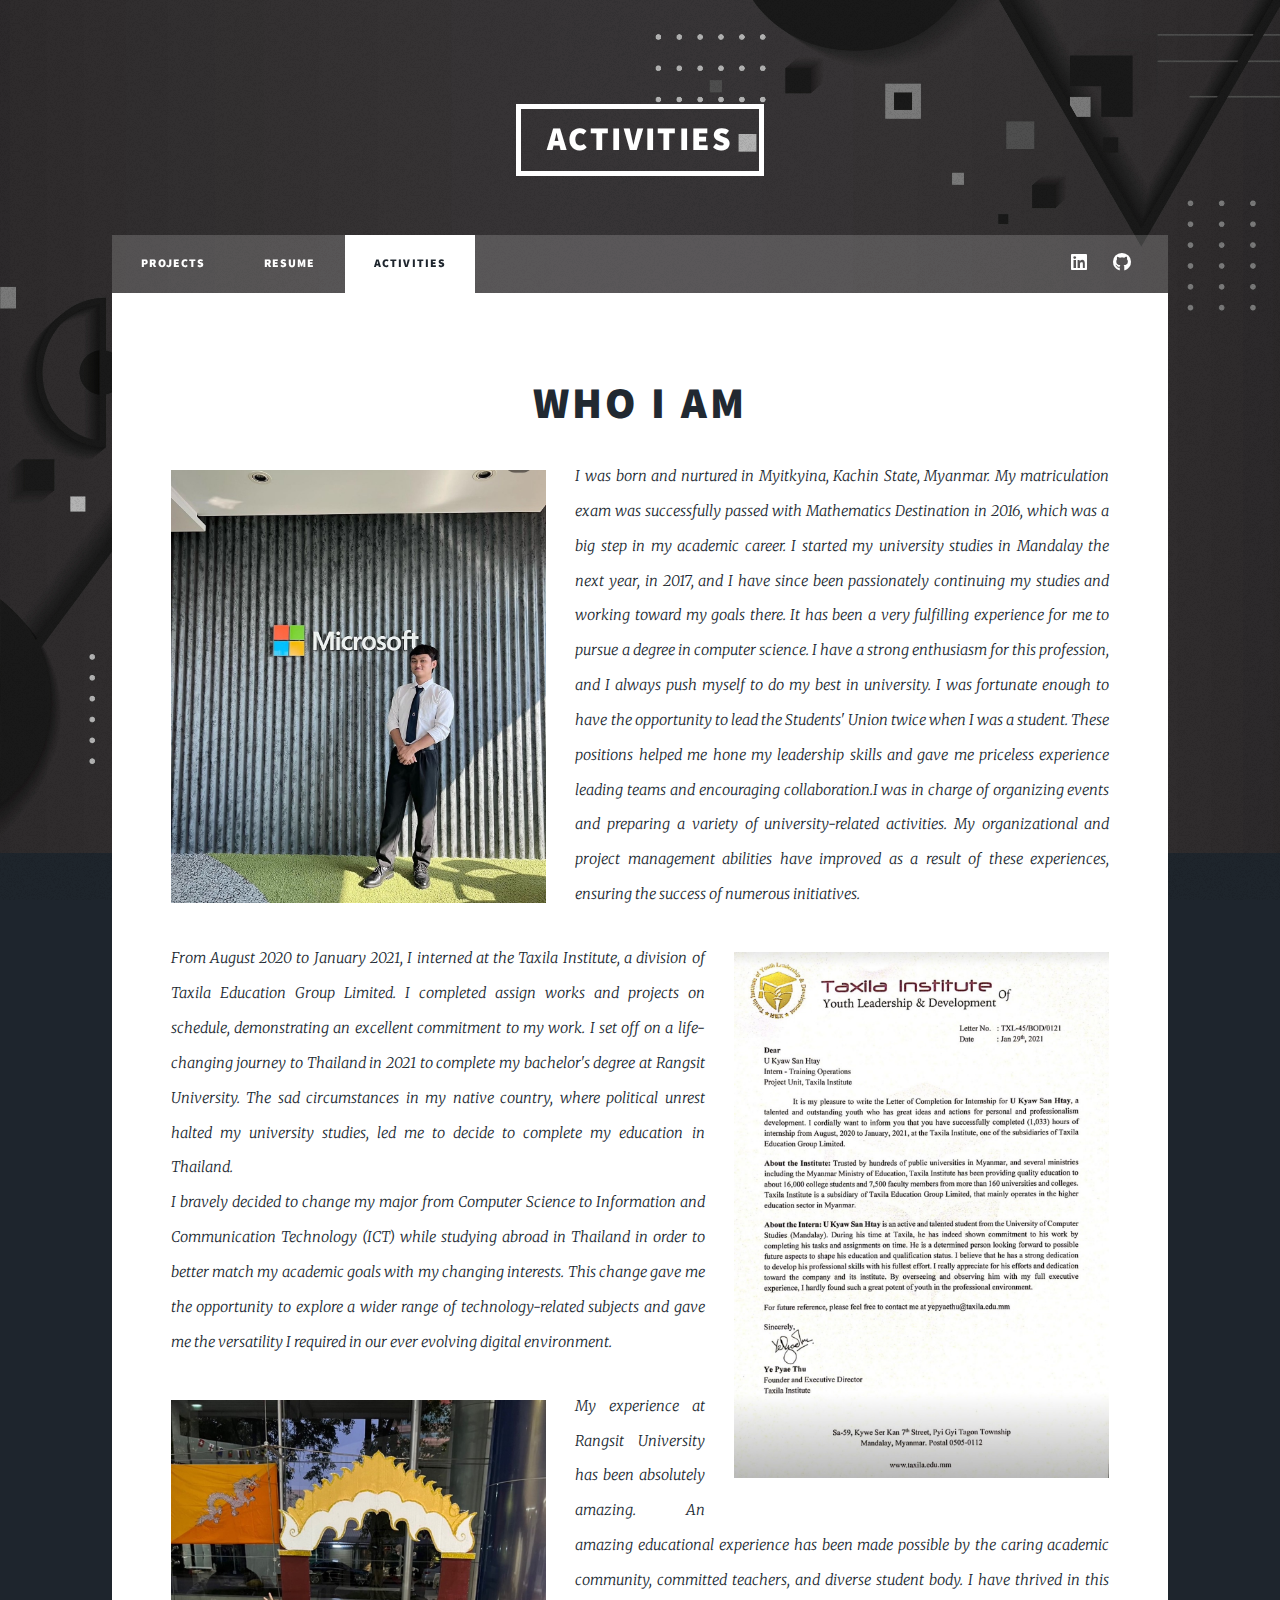
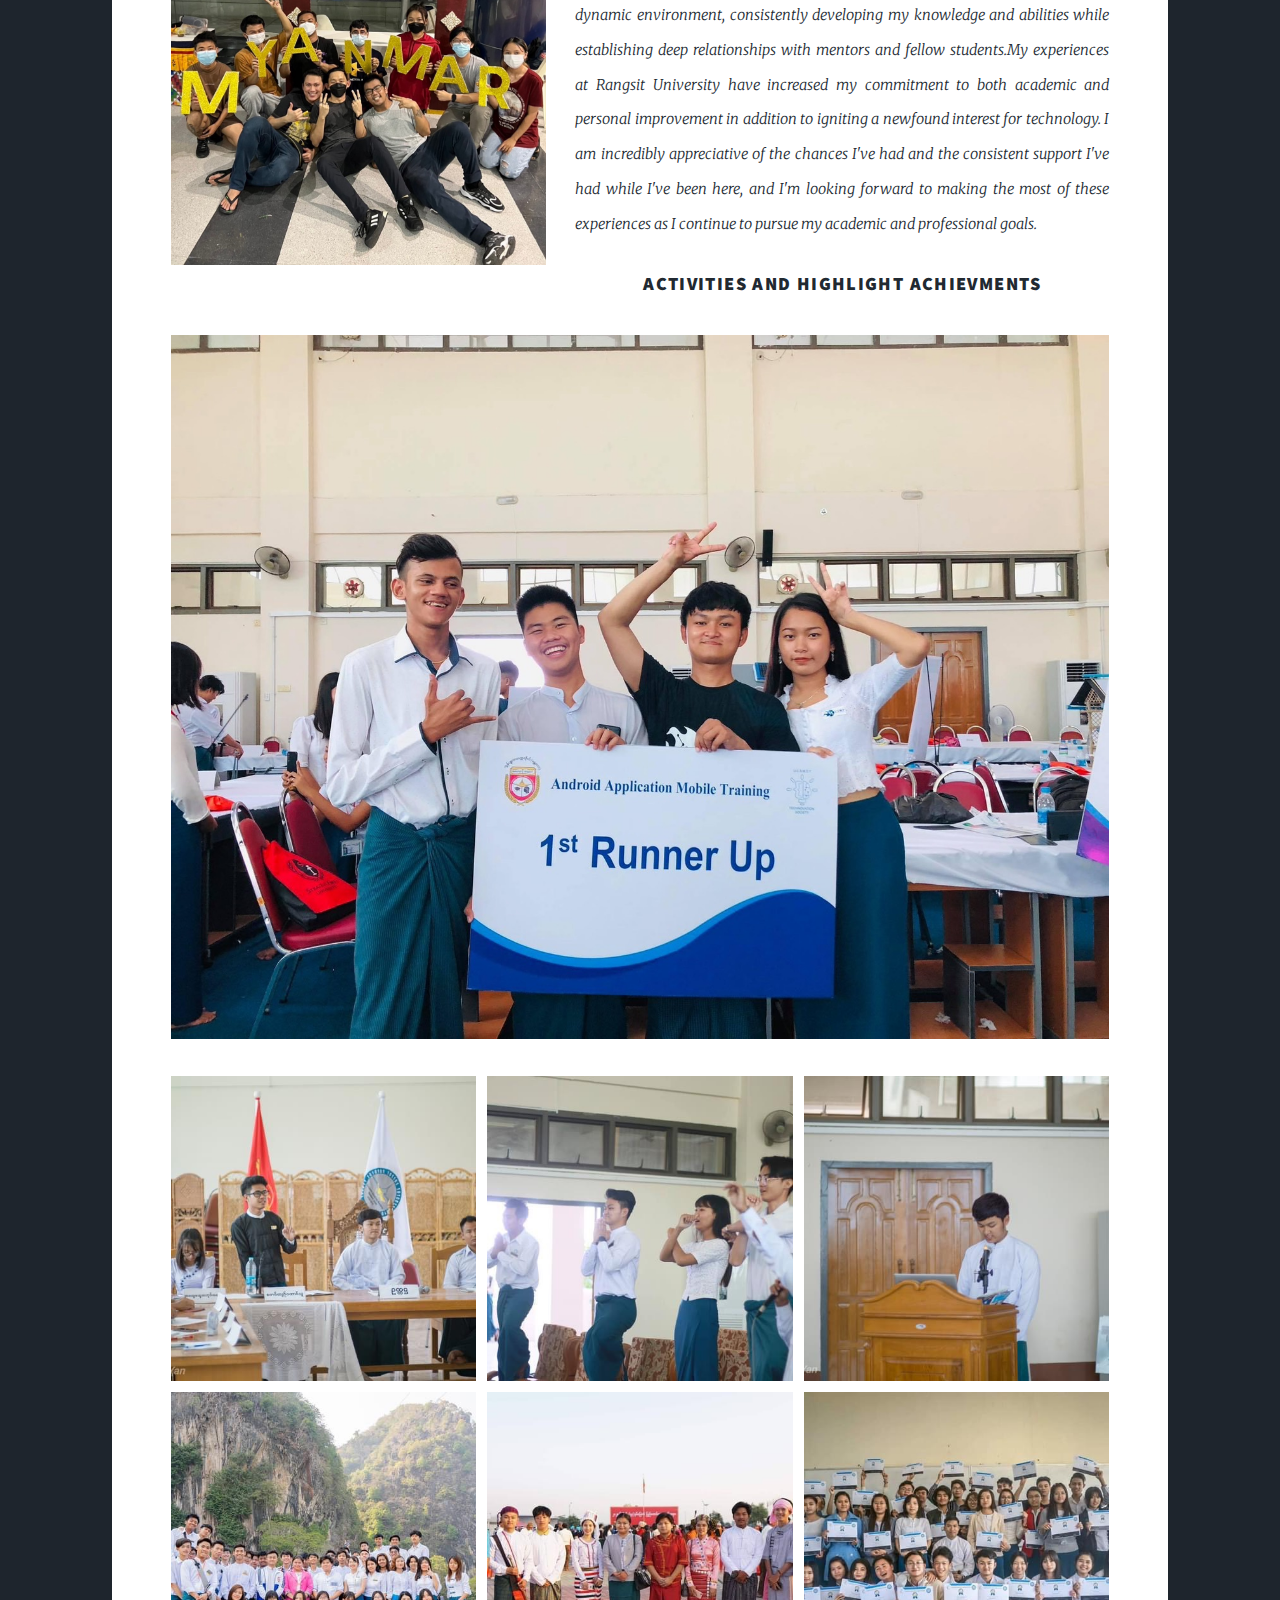
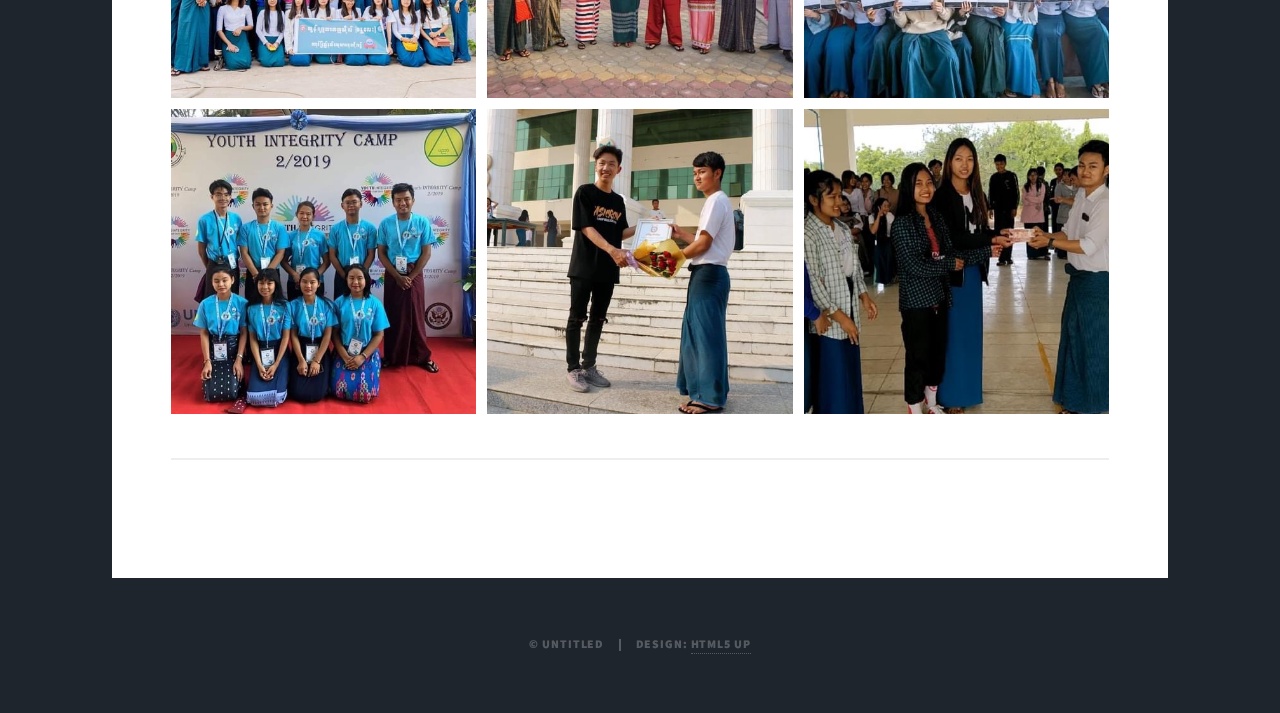
==== activities.html @ 1138b8eb "Initial commit" ====
<!DOCTYPE HTML>
<!--
	Massively by HTML5 UP
	html5up.net | @ajlkn
	Free for personal and commercial use under the CCA 3.0 license (html5up.net/license)
-->
<html>
	<head>
		<title>Elements Reference - Massively by HTML5 UP</title>
		<meta charset="utf-8" />
		<meta name="viewport" content="width=device-width, initial-scale=1, user-scalable=no" />
		<link rel="stylesheet" href="assets/css/main.css" />
		<noscript><link rel="stylesheet" href="assets/css/noscript.css" /></noscript>
	</head>
	<body class="is-preload">

		<!-- Wrapper -->
			<div id="wrapper">

				<!-- Header -->
					<header id="header">
						<a href="index.html" class="logo">Activities</a>
					</header>

				<!-- Nav -->
					<nav id="nav">
						<ul class="links">
							<li><a href="index.html">Projects</a></li>
							<li><a href="resume.html">Resume</a></li>
							<li class="active"><a href="activities.html">Activities</a></li>
						</ul>
						<ul class="icons">
							<li><a href="#" class="icon brands fa-linkedin"><span class="label">Twitter</span></a></li>
							<li><a href="#" class="icon brands fa-github"><span class="label">GitHub</span></a></li>
						</ul>
					</nav>

				<!-- Main -->
					<div id="main">

						<!-- Post -->
							<section class="post">
								<header class="major">

									<h2>Who I am</h2>
									<p><span class="image left"><img src="images/microsoft.jpg" alt="" /></span>I was born and nurtured in Myitkyina, Kachin State, Myanmar.  My matriculation exam was successfully passed with Mathematics Destination in 2016, which was a big step in my academic career. I started my university studies in Mandalay the next year, in 2017, and I have since been passionately continuing my studies and working toward my goals there. It has been a very fulfilling experience for me to pursue a degree in computer science. I have a strong enthusiasm for this profession, and I always push myself to do my best in university.  I was fortunate enough to have the opportunity to lead the Students' Union twice when I was a student. These positions helped me hone my leadership skills and gave me priceless experience leading teams and encouraging collaboration.I was in charge of organizing events and preparing a variety of university-related activities. My organizational and project management abilities have improved as a result of these experiences, ensuring the success of numerous initiatives.</p>
									<p><span class="image right"><img src="images/taxila.jpg" alt="" /></span>From August 2020 to January 2021, I interned at the Taxila Institute, a division of Taxila Education Group Limited. I completed assign works and projects on schedule, demonstrating an excellent commitment to my work. 
										I set off on a life-changing journey to Thailand in 2021 to complete my bachelor's degree at Rangsit University. The sad circumstances in my native country, where political unrest halted my university studies, led me to decide to complete my education in Thailand.
										<br>I bravely decided to change my major from Computer Science to Information and Communication Technology (ICT) while studying abroad in Thailand in order to better match my academic goals with my changing interests. This change gave me the opportunity to explore a wider range of technology-related subjects and gave me the versatility I required in our ever evolving digital environment.</p>
									<p><span class="image left"><img src="images/rangsit activities.jpg" alt="" /></span>My experience at Rangsit University has been absolutely amazing. An amazing educational experience has been made possible by the caring academic community, committed teachers, and diverse student body. I have thrived in this dynamic environment, consistently developing my knowledge and abilities while establishing deep relationships with mentors and fellow students.My experiences at Rangsit University have increased my commitment to both academic and personal improvement in addition to igniting a newfound interest for technology. I am incredibly appreciative of the chances I've had and the consistent support I've had while I've been here, and I'm looking forward to making the most of these experiences as I continue to pursue my academic and professional goals.
										</p>


									<h3>Activities and Highlight Achievments</h3>
									<span class="image fit"><img src="images/android_award.jpg" alt="" /></span>
									<div class="box alt">
										<div class="row gtr-50 gtr-uniform">
											<div class="col-4"><span class="image fit"><img src="images/president.jpg" alt="" /></span></div>
											<div class="col-4"><span class="image fit"><img src="images/movement.jpg" alt="" /></span></div>
											<div class="col-4"><span class="image fit"><img src="images/speech2.jpg" alt="" /></span></div>
											<!-- Break -->
											<div class="col-4"><span class="image fit"><img src="images/trip.jpg" alt="" /></span></div>
											<div class="col-4"><span class="image fit"><img src="images/tradition.jpg" alt="" /></span></div>
											<div class="col-4"><span class="image fit"><img src="images/outside_course.jpg" alt="" /></span></div>
											<!-- Break -->
											<div class="col-4"><span class="image fit"><img src="images/integrity.jpg" alt="" /></span></div>
											<div class="col-4"><span class="image fit"><img src="images/tingyan_activities.jpg" alt="" /></span></div>
											<div class="col-4"><span class="image fit"><img src="images/sport.jpg" alt="" /></span></div>
										</div>
									</div>

									
									<hr />
								</header>
							</section>
					</div>		
				<!-- Copyright -->
					<div id="copyright">
						<ul><li>&copy; Untitled</li><li>Design: <a href="https://html5up.net">HTML5 UP</a></li></ul>
					</div>

			</div>

		<!-- Scripts -->
			<script src="assets/js/jquery.min.js"></script>
			<script src="assets/js/jquery.scrollex.min.js"></script>
			<script src="assets/js/jquery.scrolly.min.js"></script>
			<script src="assets/js/browser.min.js"></script>
			<script src="assets/js/breakpoints.min.js"></script>
			<script src="assets/js/util.js"></script>
			<script src="assets/js/main.js"></script>

	</body>
</html>
---- assets/css/main.css ----
@import url(fontawesome-all.min.css);
@import url("https://fonts.googleapis.com/css?family=Merriweather:300,700,300italic,700italic|Source+Sans+Pro:900");

/*
	Massively by HTML5 UP
	html5up.net | @ajlkn
	Free for personal and commercial use under the CCA 3.0 license (html5up.net/license)
*/

html, body, div, span, applet, object,
iframe, h1, h2, h3, h4, h5, h6, p, blockquote,
pre, a, abbr, acronym, address, big, cite,
code, del, dfn, em, img, ins, kbd, q, s, samp,
small, strike, strong, sub, sup, tt, var, b,
u, i, center, dl, dt, dd, ol, ul, li, fieldset,
form, label, legend, table, caption, tbody,
tfoot, thead, tr, th, td, article, aside,
canvas, details, embed, figure, figcaption,
footer, header, hgroup, menu, nav, output, ruby,
section, summary, time, mark, audio, video {
	margin: 0;
	padding: 0;
	border: 0;
	font-size: 100%;
	font: inherit;
	vertical-align: baseline;}

article, aside, details, figcaption, figure,
footer, header, hgroup, menu, nav, section {
	display: block;}

body {
	line-height: 1;
}

ol, ul {
	list-style: none;
}

blockquote, q {
	quotes: none;
}

	blockquote:before, blockquote:after, q:before, q:after {
		content: '';
		content: none;
	}

table {
	border-collapse: collapse;
	border-spacing: 0;
}

body {
	-webkit-text-size-adjust: none;
}

mark {
	background-color: transparent;
	color: inherit;
}

input::-moz-focus-inner {
	border: 0;
	padding: 0;
}

input, select, textarea {
	-moz-appearance: none;
	-webkit-appearance: none;
	-ms-appearance: none;
	appearance: none;
}

/* Basic */

	@-ms-viewport {
		width: device-width;
	}

	body {
		-ms-overflow-style: scrollbar;
	}

	@media screen and (max-width: 480px) {

		html, body {
			min-width: 320px;
		}

	}

	html {
		box-sizing: border-box;
	}

	*, *:before, *:after {
		box-sizing: inherit;
	}

	body {
		background-color: #1e252d;
	}

		body.is-preload *, body.is-preload *:before, body.is-preload *:after {
			-moz-animation: none !important;
			-webkit-animation: none !important;
			-ms-animation: none !important;
			animation: none !important;
			-moz-transition: none !important;
			-webkit-transition: none !important;
			-ms-transition: none !important;
			transition: none !important;
		}

/* Type */

	html {
		font-size: 16pt;
	}

		@media screen and (max-width: 1680px) {

			html {
				font-size: 12pt;
			}

		}

		@media screen and (max-width: 1280px) {

			html {
				font-size: 11pt;
			}

		}

		@media screen and (max-width: 360px) {

			html {
				font-size: 10pt;
			}

		}

	body {
		color: #212931;
	}

	body, input, select, textarea {
		font-family: "Merriweather", Georgia, serif;
		font-weight: 300;
		font-size: 1rem;
		line-height: 2.375;
	}

	a {
		-moz-transition: color 0.2s ease-in-out, background-color 0.2s ease-in-out, border-color 0.2s ease-in-out, box-shadow 0.2s ease-in-out;
		-webkit-transition: color 0.2s ease-in-out, background-color 0.2s ease-in-out, border-color 0.2s ease-in-out, box-shadow 0.2s ease-in-out;
		-ms-transition: color 0.2s ease-in-out, background-color 0.2s ease-in-out, border-color 0.2s ease-in-out, box-shadow 0.2s ease-in-out;
		transition: color 0.2s ease-in-out, background-color 0.2s ease-in-out, border-color 0.2s ease-in-out, box-shadow 0.2s ease-in-out;
		border-bottom: dotted 1px;
		text-decoration: none;
	}

		a:hover {
			border-bottom-color: transparent;
		}

	strong, b {
		font-weight: 600;
	}

	em, i {
		font-style: italic;
	}

	p {
		text-align: justify;
		margin: 0 0 2rem 0;
	}

	h1, h2, h3, h4, h5, h6 {
		font-family: "Source Sans Pro", Helvetica, sans-serif;
		font-weight: 900;
		line-height: 1.5;
		letter-spacing: 0.075em;
		text-transform: uppercase;
		margin: 0 0 1rem 0;
	}

		h1 a, h2 a, h3 a, h4 a, h5 a, h6 a {
			border-bottom: 0;
			color: inherit;
			text-decoration: none;
		}

	h1 {
		font-size: 4rem;
		line-height: 1.1;
		margin: 0 0 2rem 0;
	}

	h2 {
		font-size: 1.75rem;
		line-height: 1.3;
		margin: 0 0 1.5rem 0;
	}

	h3 {
		font-size: 1.25rem;
		margin: 0 0 1.5rem 0;
	}

	h4 {
		font-size: 1rem;
	}

	h5 {
		font-size: 0.9rem;
	}

	h6 {
		font-size: 0.8rem;
	}

	sub {
		font-size: 0.8rem;
		position: relative;
		top: 0.5rem;
	}

	sup {
		font-size: 0.8rem;
		position: relative;
		top: -0.5rem;
	}

	blockquote {
		border-left: solid 4px;
		font-style: italic;
		margin: 0 0 2rem 0;
		padding: 0.5rem 0 0.5rem 2rem;
	}

	code {
		border: solid 2px;
		font-family: "Courier New", monospace;
		font-size: 0.9rem;
		margin: 0 0.25rem;
		padding: 0.25rem 0.65rem;
	}

	pre {
		-webkit-overflow-scrolling: touch;
		font-family: "Courier New", monospace;
		font-size: 0.9rem;
		margin: 0 0 2rem 0;
	}

		pre code {
			display: block;
			line-height: 1.75;
			padding: 1rem 1.5rem;
			overflow-x: auto;
		}

	hr {
		border: 0;
		border-bottom: solid 2px;
		margin: 3rem 0;
	}

		hr.major {
			margin: 5rem 0;
		}

	.align-left {
		text-align: left;
	}

	.align-center {
		text-align: center;
	}

	.align-right {
		text-align: right;
	}

	input, select, textarea {
		color: #212931;
	}

	a {
		color: #212931;
		border-bottom-color: rgba(33, 41, 49, 0.5);
	}

		a:hover {
			border-bottom-color: transparent;
			color: #18bfef !important;
		}

	strong, b {
		color: #212931;
	}

	h1, h2, h3, h4, h5, h6 {
		color: #212931;
	}

	blockquote {
		border-left-color: #eeeeee;
	}

	code {
		background: rgba(220, 220, 220, 0.25);
		border-color: #eeeeee;
	}

	hr {
		border-bottom-color: #eeeeee;
	}

/* Row */

	.row {
		display: flex;
		flex-wrap: wrap;
		box-sizing: border-box;
		align-items: stretch;
	}

		.row > * {
			box-sizing: border-box;
		}

		.row.gtr-uniform > * > :last-child {
			margin-bottom: 0;
		}

		.row.aln-left {
			justify-content: flex-start;
		}

		.row.aln-center {
			justify-content: center;
		}

		.row.aln-right {
			justify-content: flex-end;
		}

		.row.aln-top {
			align-items: flex-start;
		}

		.row.aln-middle {
			align-items: center;
		}

		.row.aln-bottom {
			align-items: flex-end;
		}

		.row > .imp {
			order: -1;
		}

		.row > .col-1 {
			width: 8.33333%;
		}

		.row > .off-1 {
			margin-left: 8.33333%;
		}

		.row > .col-2 {
			width: 16.66667%;
		}

		.row > .off-2 {
			margin-left: 16.66667%;
		}

		.row > .col-3 {
			width: 25%;
		}

		.row > .off-3 {
			margin-left: 25%;
		}

		.row > .col-4 {
			width: 33.33333%;
		}

		.row > .off-4 {
			margin-left: 33.33333%;
		}

		.row > .col-5 {
			width: 41.66667%;
		}

		.row > .off-5 {
			margin-left: 41.66667%;
		}

		.row > .col-6 {
			width: 50%;
		}

		.row > .off-6 {
			margin-left: 50%;
		}

		.row > .col-7 {
			width: 58.33333%;
		}

		.row > .off-7 {
			margin-left: 58.33333%;
		}

		.row > .col-8 {
			width: 66.66667%;
		}

		.row > .off-8 {
			margin-left: 66.66667%;
		}

		.row > .col-9 {
			width: 75%;
		}

		.row > .off-9 {
			margin-left: 75%;
		}

		.row > .col-10 {
			width: 83.33333%;
		}

		.row > .off-10 {
			margin-left: 83.33333%;
		}

		.row > .col-11 {
			width: 91.66667%;
		}

		.row > .off-11 {
			margin-left: 91.66667%;
		}

		.row > .col-12 {
			width: 100%;
		}

		.row > .off-12 {
			margin-left: 100%;
		}

		.row.gtr-0 {
			margin-top: 0;
			margin-left: 0rem;
		}

			.row.gtr-0 > * {
				padding: 0 0 0 0rem;
			}

			.row.gtr-0.gtr-uniform {
				margin-top: 0rem;
			}

				.row.gtr-0.gtr-uniform > * {
					padding-top: 0rem;
				}

		.row.gtr-25 {
			margin-top: 0;
			margin-left: -0.375rem;
		}

			.row.gtr-25 > * {
				padding: 0 0 0 0.375rem;
			}

			.row.gtr-25.gtr-uniform {
				margin-top: -0.375rem;
			}

				.row.gtr-25.gtr-uniform > * {
					padding-top: 0.375rem;
				}

		.row.gtr-50 {
			margin-top: 0;
			margin-left: -0.75rem;
		}

			.row.gtr-50 > * {
				padding: 0 0 0 0.75rem;
			}

			.row.gtr-50.gtr-uniform {
				margin-top: -0.75rem;
			}

				.row.gtr-50.gtr-uniform > * {
					padding-top: 0.75rem;
				}

		.row {
			margin-top: 0;
			margin-left: -1.5rem;
		}

			.row > * {
				padding: 0 0 0 1.5rem;
			}

			.row.gtr-uniform {
				margin-top: -1.5rem;
			}

				.row.gtr-uniform > * {
					padding-top: 1.5rem;
				}

		.row.gtr-150 {
			margin-top: 0;
			margin-left: -2.25rem;
		}

			.row.gtr-150 > * {
				padding: 0 0 0 2.25rem;
			}

			.row.gtr-150.gtr-uniform {
				margin-top: -2.25rem;
			}

				.row.gtr-150.gtr-uniform > * {
					padding-top: 2.25rem;
				}

		.row.gtr-200 {
			margin-top: 0;
			margin-left: -3rem;
		}

			.row.gtr-200 > * {
				padding: 0 0 0 3rem;
			}

			.row.gtr-200.gtr-uniform {
				margin-top: -3rem;
			}

				.row.gtr-200.gtr-uniform > * {
					padding-top: 3rem;
				}

		@media screen and (max-width: 1680px) {

			.row {
				display: flex;
				flex-wrap: wrap;
				box-sizing: border-box;
				align-items: stretch;
			}

				.row > * {
					box-sizing: border-box;
				}

				.row.gtr-uniform > * > :last-child {
					margin-bottom: 0;
				}

				.row.aln-left {
					justify-content: flex-start;
				}

				.row.aln-center {
					justify-content: center;
				}

				.row.aln-right {
					justify-content: flex-end;
				}

				.row.aln-top {
					align-items: flex-start;
				}

				.row.aln-middle {
					align-items: center;
				}

				.row.aln-bottom {
					align-items: flex-end;
				}

				.row > .imp-xlarge {
					order: -1;
				}

				.row > .col-1-xlarge {
					width: 8.33333%;
				}

				.row > .off-1-xlarge {
					margin-left: 8.33333%;
				}

				.row > .col-2-xlarge {
					width: 16.66667%;
				}

				.row > .off-2-xlarge {
					margin-left: 16.66667%;
				}

				.row > .col-3-xlarge {
					width: 25%;
				}

				.row > .off-3-xlarge {
					margin-left: 25%;
				}

				.row > .col-4-xlarge {
					width: 33.33333%;
				}

				.row > .off-4-xlarge {
					margin-left: 33.33333%;
				}

				.row > .col-5-xlarge {
					width: 41.66667%;
				}

				.row > .off-5-xlarge {
					margin-left: 41.66667%;
				}

				.row > .col-6-xlarge {
					width: 50%;
				}

				.row > .off-6-xlarge {
					margin-left: 50%;
				}

				.row > .col-7-xlarge {
					width: 58.33333%;
				}

				.row > .off-7-xlarge {
					margin-left: 58.33333%;
				}

				.row > .col-8-xlarge {
					width: 66.66667%;
				}

				.row > .off-8-xlarge {
					margin-left: 66.66667%;
				}

				.row > .col-9-xlarge {
					width: 75%;
				}

				.row > .off-9-xlarge {
					margin-left: 75%;
				}

				.row > .col-10-xlarge {
					width: 83.33333%;
				}

				.row > .off-10-xlarge {
					margin-left: 83.33333%;
				}

				.row > .col-11-xlarge {
					width: 91.66667%;
				}

				.row > .off-11-xlarge {
					margin-left: 91.66667%;
				}

				.row > .col-12-xlarge {
					width: 100%;
				}

				.row > .off-12-xlarge {
					margin-left: 100%;
				}

				.row.gtr-0 {
					margin-top: 0;
					margin-left: 0rem;
				}

					.row.gtr-0 > * {
						padding: 0 0 0 0rem;
					}

					.row.gtr-0.gtr-uniform {
						margin-top: 0rem;
					}

						.row.gtr-0.gtr-uniform > * {
							padding-top: 0rem;
						}

				.row.gtr-25 {
					margin-top: 0;
					margin-left: -0.375rem;
				}

					.row.gtr-25 > * {
						padding: 0 0 0 0.375rem;
					}

					.row.gtr-25.gtr-uniform {
						margin-top: -0.375rem;
					}

						.row.gtr-25.gtr-uniform > * {
							padding-top: 0.375rem;
						}

				.row.gtr-50 {
					margin-top: 0;
					margin-left: -0.75rem;
				}

					.row.gtr-50 > * {
						padding: 0 0 0 0.75rem;
					}

					.row.gtr-50.gtr-uniform {
						margin-top: -0.75rem;
					}

						.row.gtr-50.gtr-uniform > * {
							padding-top: 0.75rem;
						}

				.row {
					margin-top: 0;
					margin-left: -1.5rem;
				}

					.row > * {
						padding: 0 0 0 1.5rem;
					}

					.row.gtr-uniform {
						margin-top: -1.5rem;
					}

						.row.gtr-uniform > * {
							padding-top: 1.5rem;
						}

				.row.gtr-150 {
					margin-top: 0;
					margin-left: -2.25rem;
				}

					.row.gtr-150 > * {
						padding: 0 0 0 2.25rem;
					}

					.row.gtr-150.gtr-uniform {
						margin-top: -2.25rem;
					}

						.row.gtr-150.gtr-uniform > * {
							padding-top: 2.25rem;
						}

				.row.gtr-200 {
					margin-top: 0;
					margin-left: -3rem;
				}

					.row.gtr-200 > * {
						padding: 0 0 0 3rem;
					}

					.row.gtr-200.gtr-uniform {
						margin-top: -3rem;
					}

						.row.gtr-200.gtr-uniform > * {
							padding-top: 3rem;
						}

		}

		@media screen and (max-width: 1280px) {

			.row {
				display: flex;
				flex-wrap: wrap;
				box-sizing: border-box;
				align-items: stretch;
			}

				.row > * {
					box-sizing: border-box;
				}

				.row.gtr-uniform > * > :last-child {
					margin-bottom: 0;
				}

				.row.aln-left {
					justify-content: flex-start;
				}

				.row.aln-center {
					justify-content: center;
				}

				.row.aln-right {
					justify-content: flex-end;
				}

				.row.aln-top {
					align-items: flex-start;
				}

				.row.aln-middle {
					align-items: center;
				}

				.row.aln-bottom {
					align-items: flex-end;
				}

				.row > .imp-large {
					order: -1;
				}

				.row > .col-1-large {
					width: 8.33333%;
				}

				.row > .off-1-large {
					margin-left: 8.33333%;
				}

				.row > .col-2-large {
					width: 16.66667%;
				}

				.row > .off-2-large {
					margin-left: 16.66667%;
				}

				.row > .col-3-large {
					width: 25%;
				}

				.row > .off-3-large {
					margin-left: 25%;
				}

				.row > .col-4-large {
					width: 33.33333%;
				}

				.row > .off-4-large {
					margin-left: 33.33333%;
				}

				.row > .col-5-large {
					width: 41.66667%;
				}

				.row > .off-5-large {
					margin-left: 41.66667%;
				}

				.row > .col-6-large {
					width: 50%;
				}

				.row > .off-6-large {
					margin-left: 50%;
				}

				.row > .col-7-large {
					width: 58.33333%;
				}

				.row > .off-7-large {
					margin-left: 58.33333%;
				}

				.row > .col-8-large {
					width: 66.66667%;
				}

				.row > .off-8-large {
					margin-left: 66.66667%;
				}

				.row > .col-9-large {
					width: 75%;
				}

				.row > .off-9-large {
					margin-left: 75%;
				}

				.row > .col-10-large {
					width: 83.33333%;
				}

				.row > .off-10-large {
					margin-left: 83.33333%;
				}

				.row > .col-11-large {
					width: 91.66667%;
				}

				.row > .off-11-large {
					margin-left: 91.66667%;
				}

				.row > .col-12-large {
					width: 100%;
				}

				.row > .off-12-large {
					margin-left: 100%;
				}

				.row.gtr-0 {
					margin-top: 0;
					margin-left: 0rem;
				}

					.row.gtr-0 > * {
						padding: 0 0 0 0rem;
					}

					.row.gtr-0.gtr-uniform {
						margin-top: 0rem;
					}

						.row.gtr-0.gtr-uniform > * {
							padding-top: 0rem;
						}

				.row.gtr-25 {
					margin-top: 0;
					margin-left: -0.375rem;
				}

					.row.gtr-25 > * {
						padding: 0 0 0 0.375rem;
					}

					.row.gtr-25.gtr-uniform {
						margin-top: -0.375rem;
					}

						.row.gtr-25.gtr-uniform > * {
							padding-top: 0.375rem;
						}

				.row.gtr-50 {
					margin-top: 0;
					margin-left: -0.75rem;
				}

					.row.gtr-50 > * {
						padding: 0 0 0 0.75rem;
					}

					.row.gtr-50.gtr-uniform {
						margin-top: -0.75rem;
					}

						.row.gtr-50.gtr-uniform > * {
							padding-top: 0.75rem;
						}

				.row {
					margin-top: 0;
					margin-left: -1.5rem;
				}

					.row > * {
						padding: 0 0 0 1.5rem;
					}

					.row.gtr-uniform {
						margin-top: -1.5rem;
					}

						.row.gtr-uniform > * {
							padding-top: 1.5rem;
						}

				.row.gtr-150 {
					margin-top: 0;
					margin-left: -2.25rem;
				}

					.row.gtr-150 > * {
						padding: 0 0 0 2.25rem;
					}

					.row.gtr-150.gtr-uniform {
						margin-top: -2.25rem;
					}

						.row.gtr-150.gtr-uniform > * {
							padding-top: 2.25rem;
						}

				.row.gtr-200 {
					margin-top: 0;
					margin-left: -3rem;
				}

					.row.gtr-200 > * {
						padding: 0 0 0 3rem;
					}

					.row.gtr-200.gtr-uniform {
						margin-top: -3rem;
					}

						.row.gtr-200.gtr-uniform > * {
							padding-top: 3rem;
						}

		}

		@media screen and (max-width: 980px) {

			.row {
				display: flex;
				flex-wrap: wrap;
				box-sizing: border-box;
				align-items: stretch;
			}

				.row > * {
					box-sizing: border-box;
				}

				.row.gtr-uniform > * > :last-child {
					margin-bottom: 0;
				}

				.row.aln-left {
					justify-content: flex-start;
				}

				.row.aln-center {
					justify-content: center;
				}

				.row.aln-right {
					justify-content: flex-end;
				}

				.row.aln-top {
					align-items: flex-start;
				}

				.row.aln-middle {
					align-items: center;
				}

				.row.aln-bottom {
					align-items: flex-end;
				}

				.row > .imp-medium {
					order: -1;
				}

				.row > .col-1-medium {
					width: 8.33333%;
				}

				.row > .off-1-medium {
					margin-left: 8.33333%;
				}

				.row > .col-2-medium {
					width: 16.66667%;
				}

				.row > .off-2-medium {
					margin-left: 16.66667%;
				}

				.row > .col-3-medium {
					width: 25%;
				}

				.row > .off-3-medium {
					margin-left: 25%;
				}

				.row > .col-4-medium {
					width: 33.33333%;
				}

				.row > .off-4-medium {
					margin-left: 33.33333%;
				}

				.row > .col-5-medium {
					width: 41.66667%;
				}

				.row > .off-5-medium {
					margin-left: 41.66667%;
				}

				.row > .col-6-medium {
					width: 50%;
				}

				.row > .off-6-medium {
					margin-left: 50%;
				}

				.row > .col-7-medium {
					width: 58.33333%;
				}

				.row > .off-7-medium {
					margin-left: 58.33333%;
				}

				.row > .col-8-medium {
					width: 66.66667%;
				}

				.row > .off-8-medium {
					margin-left: 66.66667%;
				}

				.row > .col-9-medium {
					width: 75%;
				}

				.row > .off-9-medium {
					margin-left: 75%;
				}

				.row > .col-10-medium {
					width: 83.33333%;
				}

				.row > .off-10-medium {
					margin-left: 83.33333%;
				}

				.row > .col-11-medium {
					width: 91.66667%;
				}

				.row > .off-11-medium {
					margin-left: 91.66667%;
				}

				.row > .col-12-medium {
					width: 100%;
				}

				.row > .off-12-medium {
					margin-left: 100%;
				}

				.row.gtr-0 {
					margin-top: 0;
					margin-left: 0rem;
				}

					.row.gtr-0 > * {
						padding: 0 0 0 0rem;
					}

					.row.gtr-0.gtr-uniform {
						margin-top: 0rem;
					}

						.row.gtr-0.gtr-uniform > * {
							padding-top: 0rem;
						}

				.row.gtr-25 {
					margin-top: 0;
					margin-left: -0.375rem;
				}

					.row.gtr-25 > * {
						padding: 0 0 0 0.375rem;
					}

					.row.gtr-25.gtr-uniform {
						margin-top: -0.375rem;
					}

						.row.gtr-25.gtr-uniform > * {
							padding-top: 0.375rem;
						}

				.row.gtr-50 {
					margin-top: 0;
					margin-left: -0.75rem;
				}

					.row.gtr-50 > * {
						padding: 0 0 0 0.75rem;
					}

					.row.gtr-50.gtr-uniform {
						margin-top: -0.75rem;
					}

						.row.gtr-50.gtr-uniform > * {
							padding-top: 0.75rem;
						}

				.row {
					margin-top: 0;
					margin-left: -1.5rem;
				}

					.row > * {
						padding: 0 0 0 1.5rem;
					}

					.row.gtr-uniform {
						margin-top: -1.5rem;
					}

						.row.gtr-uniform > * {
							padding-top: 1.5rem;
						}

				.row.gtr-150 {
					margin-top: 0;
					margin-left: -2.25rem;
				}

					.row.gtr-150 > * {
						padding: 0 0 0 2.25rem;
					}

					.row.gtr-150.gtr-uniform {
						margin-top: -2.25rem;
					}

						.row.gtr-150.gtr-uniform > * {
							padding-top: 2.25rem;
						}

				.row.gtr-200 {
					margin-top: 0;
					margin-left: -3rem;
				}

					.row.gtr-200 > * {
						padding: 0 0 0 3rem;
					}

					.row.gtr-200.gtr-uniform {
						margin-top: -3rem;
					}

						.row.gtr-200.gtr-uniform > * {
							padding-top: 3rem;
						}

		}

		@media screen and (max-width: 736px) {

			.row {
				display: flex;
				flex-wrap: wrap;
				box-sizing: border-box;
				align-items: stretch;
			}

				.row > * {
					box-sizing: border-box;
				}

				.row.gtr-uniform > * > :last-child {
					margin-bottom: 0;
				}

				.row.aln-left {
					justify-content: flex-start;
				}

				.row.aln-center {
					justify-content: center;
				}

				.row.aln-right {
					justify-content: flex-end;
				}

				.row.aln-top {
					align-items: flex-start;
				}

				.row.aln-middle {
					align-items: center;
				}

				.row.aln-bottom {
					align-items: flex-end;
				}

				.row > .imp-small {
					order: -1;
				}

				.row > .col-1-small {
					width: 8.33333%;
				}

				.row > .off-1-small {
					margin-left: 8.33333%;
				}

				.row > .col-2-small {
					width: 16.66667%;
				}

				.row > .off-2-small {
					margin-left: 16.66667%;
				}

				.row > .col-3-small {
					width: 25%;
				}

				.row > .off-3-small {
					margin-left: 25%;
				}

				.row > .col-4-small {
					width: 33.33333%;
				}

				.row > .off-4-small {
					margin-left: 33.33333%;
				}

				.row > .col-5-small {
					width: 41.66667%;
				}

				.row > .off-5-small {
					margin-left: 41.66667%;
				}

				.row > .col-6-small {
					width: 50%;
				}

				.row > .off-6-small {
					margin-left: 50%;
				}

				.row > .col-7-small {
					width: 58.33333%;
				}

				.row > .off-7-small {
					margin-left: 58.33333%;
				}

				.row > .col-8-small {
					width: 66.66667%;
				}

				.row > .off-8-small {
					margin-left: 66.66667%;
				}

				.row > .col-9-small {
					width: 75%;
				}

				.row > .off-9-small {
					margin-left: 75%;
				}

				.row > .col-10-small {
					width: 83.33333%;
				}

				.row > .off-10-small {
					margin-left: 83.33333%;
				}

				.row > .col-11-small {
					width: 91.66667%;
				}

				.row > .off-11-small {
					margin-left: 91.66667%;
				}

				.row > .col-12-small {
					width: 100%;
				}

				.row > .off-12-small {
					margin-left: 100%;
				}

				.row.gtr-0 {
					margin-top: 0;
					margin-left: 0rem;
				}

					.row.gtr-0 > * {
						padding: 0 0 0 0rem;
					}

					.row.gtr-0.gtr-uniform {
						margin-top: 0rem;
					}

						.row.gtr-0.gtr-uniform > * {
							padding-top: 0rem;
						}

				.row.gtr-25 {
					margin-top: 0;
					margin-left: -0.375rem;
				}

					.row.gtr-25 > * {
						padding: 0 0 0 0.375rem;
					}

					.row.gtr-25.gtr-uniform {
						margin-top: -0.375rem;
					}

						.row.gtr-25.gtr-uniform > * {
							padding-top: 0.375rem;
						}

				.row.gtr-50 {
					margin-top: 0;
					margin-left: -0.75rem;
				}

					.row.gtr-50 > * {
						padding: 0 0 0 0.75rem;
					}

					.row.gtr-50.gtr-uniform {
						margin-top: -0.75rem;
					}

						.row.gtr-50.gtr-uniform > * {
							padding-top: 0.75rem;
						}

				.row {
					margin-top: 0;
					margin-left: -1.5rem;
				}

					.row > * {
						padding: 0 0 0 1.5rem;
					}

					.row.gtr-uniform {
						margin-top: -1.5rem;
					}

						.row.gtr-uniform > * {
							padding-top: 1.5rem;
						}

				.row.gtr-150 {
					margin-top: 0;
					margin-left: -2.25rem;
				}

					.row.gtr-150 > * {
						padding: 0 0 0 2.25rem;
					}

					.row.gtr-150.gtr-uniform {
						margin-top: -2.25rem;
					}

						.row.gtr-150.gtr-uniform > * {
							padding-top: 2.25rem;
						}

				.row.gtr-200 {
					margin-top: 0;
					margin-left: -3rem;
				}

					.row.gtr-200 > * {
						padding: 0 0 0 3rem;
					}

					.row.gtr-200.gtr-uniform {
						margin-top: -3rem;
					}

						.row.gtr-200.gtr-uniform > * {
							padding-top: 3rem;
						}

		}

		@media screen and (max-width: 480px) {

			.row {
				display: flex;
				flex-wrap: wrap;
				box-sizing: border-box;
				align-items: stretch;
			}

				.row > * {
					box-sizing: border-box;
				}

				.row.gtr-uniform > * > :last-child {
					margin-bottom: 0;
				}

				.row.aln-left {
					justify-content: flex-start;
				}

				.row.aln-center {
					justify-content: center;
				}

				.row.aln-right {
					justify-content: flex-end;
				}

				.row.aln-top {
					align-items: flex-start;
				}

				.row.aln-middle {
					align-items: center;
				}

				.row.aln-bottom {
					align-items: flex-end;
				}

				.row > .imp-xsmall {
					order: -1;
				}

				.row > .col-1-xsmall {
					width: 8.33333%;
				}

				.row > .off-1-xsmall {
					margin-left: 8.33333%;
				}

				.row > .col-2-xsmall {
					width: 16.66667%;
				}

				.row > .off-2-xsmall {
					margin-left: 16.66667%;
				}

				.row > .col-3-xsmall {
					width: 25%;
				}

				.row > .off-3-xsmall {
					margin-left: 25%;
				}

				.row > .col-4-xsmall {
					width: 33.33333%;
				}

				.row > .off-4-xsmall {
					margin-left: 33.33333%;
				}

				.row > .col-5-xsmall {
					width: 41.66667%;
				}

				.row > .off-5-xsmall {
					margin-left: 41.66667%;
				}

				.row > .col-6-xsmall {
					width: 50%;
				}

				.row > .off-6-xsmall {
					margin-left: 50%;
				}

				.row > .col-7-xsmall {
					width: 58.33333%;
				}

				.row > .off-7-xsmall {
					margin-left: 58.33333%;
				}

				.row > .col-8-xsmall {
					width: 66.66667%;
				}

				.row > .off-8-xsmall {
					margin-left: 66.66667%;
				}

				.row > .col-9-xsmall {
					width: 75%;
				}

				.row > .off-9-xsmall {
					margin-left: 75%;
				}

				.row > .col-10-xsmall {
					width: 83.33333%;
				}

				.row > .off-10-xsmall {
					margin-left: 83.33333%;
				}

				.row > .col-11-xsmall {
					width: 91.66667%;
				}

				.row > .off-11-xsmall {
					margin-left: 91.66667%;
				}

				.row > .col-12-xsmall {
					width: 100%;
				}

				.row > .off-12-xsmall {
					margin-left: 100%;
				}

				.row.gtr-0 {
					margin-top: 0;
					margin-left: 0rem;
				}

					.row.gtr-0 > * {
						padding: 0 0 0 0rem;
					}

					.row.gtr-0.gtr-uniform {
						margin-top: 0rem;
					}

						.row.gtr-0.gtr-uniform > * {
							padding-top: 0rem;
						}

				.row.gtr-25 {
					margin-top: 0;
					margin-left: -0.375rem;
				}

					.row.gtr-25 > * {
						padding: 0 0 0 0.375rem;
					}

					.row.gtr-25.gtr-uniform {
						margin-top: -0.375rem;
					}

						.row.gtr-25.gtr-uniform > * {
							padding-top: 0.375rem;
						}

				.row.gtr-50 {
					margin-top: 0;
					margin-left: -0.75rem;
				}

					.row.gtr-50 > * {
						padding: 0 0 0 0.75rem;
					}

					.row.gtr-50.gtr-uniform {
						margin-top: -0.75rem;
					}

						.row.gtr-50.gtr-uniform > * {
							padding-top: 0.75rem;
						}

				.row {
					margin-top: 0;
					margin-left: -1.5rem;
				}

					.row > * {
						padding: 0 0 0 1.5rem;
					}

					.row.gtr-uniform {
						margin-top: -1.5rem;
					}

						.row.gtr-uniform > * {
							padding-top: 1.5rem;
						}

				.row.gtr-150 {
					margin-top: 0;
					margin-left: -2.25rem;
				}

					.row.gtr-150 > * {
						padding: 0 0 0 2.25rem;
					}

					.row.gtr-150.gtr-uniform {
						margin-top: -2.25rem;
					}

						.row.gtr-150.gtr-uniform > * {
							padding-top: 2.25rem;
						}

				.row.gtr-200 {
					margin-top: 0;
					margin-left: -3rem;
				}

					.row.gtr-200 > * {
						padding: 0 0 0 3rem;
					}

					.row.gtr-200.gtr-uniform {
						margin-top: -3rem;
					}

						.row.gtr-200.gtr-uniform > * {
							padding-top: 3rem;
						}

		}

		@media screen and (max-width: 360px) {

			.row {
				display: flex;
				flex-wrap: wrap;
				box-sizing: border-box;
				align-items: stretch;
			}

				.row > * {
					box-sizing: border-box;
				}

				.row.gtr-uniform > * > :last-child {
					margin-bottom: 0;
				}

				.row.aln-left {
					justify-content: flex-start;
				}

				.row.aln-center {
					justify-content: center;
				}

				.row.aln-right {
					justify-content: flex-end;
				}

				.row.aln-top {
					align-items: flex-start;
				}

				.row.aln-middle {
					align-items: center;
				}

				.row.aln-bottom {
					align-items: flex-end;
				}

				.row > .imp-xxsmall {
					order: -1;
				}

				.row > .col-1-xxsmall {
					width: 8.33333%;
				}

				.row > .off-1-xxsmall {
					margin-left: 8.33333%;
				}

				.row > .col-2-xxsmall {
					width: 16.66667%;
				}

				.row > .off-2-xxsmall {
					margin-left: 16.66667%;
				}

				.row > .col-3-xxsmall {
					width: 25%;
				}

				.row > .off-3-xxsmall {
					margin-left: 25%;
				}

				.row > .col-4-xxsmall {
					width: 33.33333%;
				}

				.row > .off-4-xxsmall {
					margin-left: 33.33333%;
				}

				.row > .col-5-xxsmall {
					width: 41.66667%;
				}

				.row > .off-5-xxsmall {
					margin-left: 41.66667%;
				}

				.row > .col-6-xxsmall {
					width: 50%;
				}

				.row > .off-6-xxsmall {
					margin-left: 50%;
				}

				.row > .col-7-xxsmall {
					width: 58.33333%;
				}

				.row > .off-7-xxsmall {
					margin-left: 58.33333%;
				}

				.row > .col-8-xxsmall {
					width: 66.66667%;
				}

				.row > .off-8-xxsmall {
					margin-left: 66.66667%;
				}

				.row > .col-9-xxsmall {
					width: 75%;
				}

				.row > .off-9-xxsmall {
					margin-left: 75%;
				}

				.row > .col-10-xxsmall {
					width: 83.33333%;
				}

				.row > .off-10-xxsmall {
					margin-left: 83.33333%;
				}

				.row > .col-11-xxsmall {
					width: 91.66667%;
				}

				.row > .off-11-xxsmall {
					margin-left: 91.66667%;
				}

				.row > .col-12-xxsmall {
					width: 100%;
				}

				.row > .off-12-xxsmall {
					margin-left: 100%;
				}

				.row.gtr-0 {
					margin-top: 0;
					margin-left: 0rem;
				}

					.row.gtr-0 > * {
						padding: 0 0 0 0rem;
					}

					.row.gtr-0.gtr-uniform {
						margin-top: 0rem;
					}

						.row.gtr-0.gtr-uniform > * {
							padding-top: 0rem;
						}

				.row.gtr-25 {
					margin-top: 0;
					margin-left: -0.375rem;
				}

					.row.gtr-25 > * {
						padding: 0 0 0 0.375rem;
					}

					.row.gtr-25.gtr-uniform {
						margin-top: -0.375rem;
					}

						.row.gtr-25.gtr-uniform > * {
							padding-top: 0.375rem;
						}

				.row.gtr-50 {
					margin-top: 0;
					margin-left: -0.75rem;
				}

					.row.gtr-50 > * {
						padding: 0 0 0 0.75rem;
					}

					.row.gtr-50.gtr-uniform {
						margin-top: -0.75rem;
					}

						.row.gtr-50.gtr-uniform > * {
							padding-top: 0.75rem;
						}

				.row {
					margin-top: 0;
					margin-left: -1.5rem;
				}

					.row > * {
						padding: 0 0 0 1.5rem;
					}

					.row.gtr-uniform {
						margin-top: -1.5rem;
					}

						.row.gtr-uniform > * {
							padding-top: 1.5rem;
						}

				.row.gtr-150 {
					margin-top: 0;
					margin-left: -2.25rem;
				}

					.row.gtr-150 > * {
						padding: 0 0 0 2.25rem;
					}

					.row.gtr-150.gtr-uniform {
						margin-top: -2.25rem;
					}

						.row.gtr-150.gtr-uniform > * {
							padding-top: 2.25rem;
						}

				.row.gtr-200 {
					margin-top: 0;
					margin-left: -3rem;
				}

					.row.gtr-200 > * {
						padding: 0 0 0 3rem;
					}

					.row.gtr-200.gtr-uniform {
						margin-top: -3rem;
					}

						.row.gtr-200.gtr-uniform > * {
							padding-top: 3rem;
						}

		}

/* Box */

	.box {
		border: solid 2px;
		margin-bottom: 2rem;
		padding: 1.5rem;
	}

		.box > :last-child,
		.box > :last-child > :last-child,
		.box > :last-child > :last-child > :last-child {
			margin-bottom: 0;
		}

		.box.alt {
			border: 0;
			border-radius: 0;
			padding: 0;
		}

	.box {
		border-color: #eeeeee;
	}

/* Button */

	input[type="submit"],
	input[type="reset"],
	input[type="button"],
	button,
	.button {
		-moz-appearance: none;
		-webkit-appearance: none;
		-ms-appearance: none;
		appearance: none;
		-moz-transition: background-color 0.2s ease-in-out, box-shadow 0.2s ease-in-out, color 0.2s ease-in-out;
		-webkit-transition: background-color 0.2s ease-in-out, box-shadow 0.2s ease-in-out, color 0.2s ease-in-out;
		-ms-transition: background-color 0.2s ease-in-out, box-shadow 0.2s ease-in-out, color 0.2s ease-in-out;
		transition: background-color 0.2s ease-in-out, box-shadow 0.2s ease-in-out, color 0.2s ease-in-out;
		border: 0;
		border-radius: 0;
		cursor: pointer;
		display: inline-block;
		font-family: "Source Sans Pro", Helvetica, sans-serif;
		font-size: 0.8rem;
		font-weight: 900;
		letter-spacing: 0.075em;
		height: 3rem;
		line-height: 3rem;
		padding: 0 2rem;
		text-align: center;
		text-decoration: none;
		text-transform: uppercase;
		white-space: nowrap;
	}

		input[type="submit"].icon:before,
		input[type="reset"].icon:before,
		input[type="button"].icon:before,
		button.icon:before,
		.button.icon:before {
			margin-right: 0.5rem;
		}

		input[type="submit"].icon.solo,
		input[type="reset"].icon.solo,
		input[type="button"].icon.solo,
		button.icon.solo,
		.button.icon.solo {
			position: relative;
			width: 4rem;
			height: 4rem;
			line-height: 4rem;
			border-radius: 4rem;
			text-indent: 4rem;
			overflow: hidden;
			padding: 0;
			white-space: nowrap;
		}

			input[type="submit"].icon.solo:before,
			input[type="reset"].icon.solo:before,
			input[type="button"].icon.solo:before,
			button.icon.solo:before,
			.button.icon.solo:before {
				position: absolute;
				display: block;
				top: 0;
				left: 0;
				width: inherit;
				height: inherit;
				line-height: inherit;
				font-size: 1.25rem;
				margin-right: 0;
				text-align: center;
				text-indent: 0;
			}

		input[type="submit"].fit,
		input[type="reset"].fit,
		input[type="button"].fit,
		button.fit,
		.button.fit {
			width: 100%;
		}

		input[type="submit"].small,
		input[type="reset"].small,
		input[type="button"].small,
		button.small,
		.button.small {
			font-size: 0.7rem;
			height: 2.5rem;
			line-height: 2.5rem;
			padding: 0 1.5rem;
		}

		input[type="submit"].large,
		input[type="reset"].large,
		input[type="button"].large,
		button.large,
		.button.large {
			font-size: 0.9rem;
			height: 3.5rem;
			line-height: 3.5rem;
			padding: 0 2.75rem;
		}

		@media screen and (max-width: 980px) {

			input[type="submit"],
			input[type="reset"],
			input[type="button"],
			button,
			.button {
				font-size: 0.9rem;
				height: 3.25rem;
				line-height: 3.25rem;
			}

				input[type="submit"].large,
				input[type="reset"].large,
				input[type="button"].large,
				button.large,
				.button.large {
					font-size: 1rem;
					height: 3.75rem;
					line-height: 3.75rem;
				}

		}

		input[type="submit"].disabled, input[type="submit"]:disabled,
		input[type="reset"].disabled,
		input[type="reset"]:disabled,
		input[type="button"].disabled,
		input[type="button"]:disabled,
		button.disabled,
		button:disabled,
		.button.disabled,
		.button:disabled {
			pointer-events: none;
			opacity: 0.25;
		}

	input[type="submit"],
	input[type="reset"],
	input[type="button"],
	button,
	.button {
		background-color: transparent;
		box-shadow: inset 0 0 0 2px #212931;
		color: #212931 !important;
	}

		input[type="submit"]:hover,
		input[type="reset"]:hover,
		input[type="button"]:hover,
		button:hover,
		.button:hover {
			box-shadow: inset 0 0 0 2px #18bfef;
			color: #18bfef !important;
		}

		input[type="submit"].primary,
		input[type="reset"].primary,
		input[type="button"].primary,
		button.primary,
		.button.primary {
			background-color: #212931;
			box-shadow: none;
			color: #ffffff !important;
		}

			input[type="submit"].primary:hover,
			input[type="reset"].primary:hover,
			input[type="button"].primary:hover,
			button.primary:hover,
			.button.primary:hover {
				background-color: #18bfef;
			}

/* Form */

	form {
		margin: 0 0 2rem 0;
	}

		form > :last-child {
			margin-bottom: 0;
		}

		form > .fields {
			display: -moz-flex;
			display: -webkit-flex;
			display: -ms-flex;
			display: flex;
			-moz-flex-wrap: wrap;
			-webkit-flex-wrap: wrap;
			-ms-flex-wrap: wrap;
			flex-wrap: wrap;
			width: calc(100% + 3rem);
			margin: -1.5rem 0 2rem -1.5rem;
		}

			form > .fields > .field {
				-moz-flex-grow: 0;
				-webkit-flex-grow: 0;
				-ms-flex-grow: 0;
				flex-grow: 0;
				-moz-flex-shrink: 0;
				-webkit-flex-shrink: 0;
				-ms-flex-shrink: 0;
				flex-shrink: 0;
				padding: 1.5rem 0 0 1.5rem;
				width: calc(100% - 1.5rem);
			}

				form > .fields > .field.half {
					width: calc(50% - 0.75rem);
				}

				form > .fields > .field.third {
					width: calc(100%/3 - 0.5rem);
				}

				form > .fields > .field.quarter {
					width: calc(25% - 0.375rem);
				}

		@media screen and (max-width: 480px) {

			form > .fields {
				width: calc(100% + 3rem);
				margin: -1.5rem 0 2rem -1.5rem;
			}

				form > .fields > .field {
					padding: 1.5rem 0 0 1.5rem;
					width: calc(100% - 1.5rem);
				}

					form > .fields > .field.half {
						width: calc(100% - 1.5rem);
					}

					form > .fields > .field.third {
						width: calc(100% - 1.5rem);
					}

					form > .fields > .field.quarter {
						width: calc(100% - 1.5rem);
					}

		}

	label {
		display: block;
		font-family: "Source Sans Pro", Helvetica, sans-serif;
		font-weight: 900;
		line-height: 1.5;
		letter-spacing: 0.075em;
		font-size: 0.8rem;
		text-transform: uppercase;
		margin: 0 0 0.75rem 0;
	}

		@media screen and (max-width: 980px) {

			label {
				font-size: 0.9rem;
			}

		}

	input[type="text"],
	input[type="password"],
	input[type="email"],
	select,
	textarea {
		-moz-appearance: none;
		-webkit-appearance: none;
		-ms-appearance: none;
		appearance: none;
		background: transparent;
		border-radius: 0;
		border: solid 2px;
		color: inherit;
		display: block;
		outline: 0;
		padding: 0 1rem;
		text-decoration: none;
		width: 100%;
	}

		input[type="text"]:invalid,
		input[type="password"]:invalid,
		input[type="email"]:invalid,
		select:invalid,
		textarea:invalid {
			box-shadow: none;
		}

	select {
		background-size: 1.25rem;
		background-repeat: no-repeat;
		background-position: calc(100% - 1rem) center;
		height: 3rem;
		padding-right: 3rem;
		text-overflow: ellipsis;
	}

		select:focus::-ms-value {
			background-color: transparent;
		}

		select::-ms-expand {
			display: none;
		}

	input[type="text"],
	input[type="password"],
	input[type="email"],
	select {
		height: 3rem;
	}

	textarea {
		padding: 0.75rem 1rem;
	}

	input[type="checkbox"],
	input[type="radio"] {
		-moz-appearance: none;
		-webkit-appearance: none;
		-ms-appearance: none;
		appearance: none;
		display: block;
		float: left;
		margin-right: -2rem;
		opacity: 0;
		width: 1rem;
		z-index: -1;
	}

		input[type="checkbox"] + label,
		input[type="radio"] + label {
			text-decoration: none;
			cursor: pointer;
			display: inline-block;
			font-size: 1rem;
			letter-spacing: 0;
			font-family: "Merriweather", Georgia, serif;
			text-transform: none;
			font-weight: 300;
			padding-left: 2.8rem;
			padding-right: 1rem;
			position: relative;
		}

			input[type="checkbox"] + label:before,
			input[type="radio"] + label:before {
				-moz-osx-font-smoothing: grayscale;
				-webkit-font-smoothing: antialiased;
				display: inline-block;
				font-style: normal;
				font-variant: normal;
				text-rendering: auto;
				line-height: 1;
				text-transform: none !important;
				font-family: 'Font Awesome 5 Free';
				font-weight: 900;
			}

			input[type="checkbox"] + label:before,
			input[type="radio"] + label:before {
				border-radius: 0;
				border: solid 2px;
				content: '';
				display: inline-block;
				font-size: 0.8rem;
				height: 1.8rem;
				left: 0;
				line-height: 1.65rem;
				position: absolute;
				text-align: center;
				top: -0.125rem;
				width: 1.8rem;
			}

		input[type="checkbox"]:checked + label:before,
		input[type="radio"]:checked + label:before {
			content: '\f00c';
		}

	input[type="checkbox"] + label:before {
		border-radius: 0;
	}

	input[type="radio"] + label:before {
		border-radius: 100%;
	}

	::-webkit-input-placeholder {
		opacity: 1.0;
	}

	:-moz-placeholder {
		opacity: 1.0;
	}

	::-moz-placeholder {
		opacity: 1.0;
	}

	:-ms-input-placeholder {
		opacity: 1.0;
	}

	label {
		color: #212931;
	}

	input[type="text"],
	input[type="password"],
	input[type="email"],
	select,
	textarea {
		border-color: #eeeeee;
	}

		input[type="text"]:focus,
		input[type="password"]:focus,
		input[type="email"]:focus,
		select:focus,
		textarea:focus {
			border-color: #18bfef;
		}

	select {
		background-image: url("data:image/svg+xml;charset=utf8,%3Csvg xmlns='http://www.w3.org/2000/svg' width='40' height='40' preserveAspectRatio='none' viewBox='0 0 40 40'%3E%3Cpath d='M9.4,12.3l10.4,10.4l10.4-10.4c0.2-0.2,0.5-0.4,0.9-0.4c0.3,0,0.6,0.1,0.9,0.4l3.3,3.3c0.2,0.2,0.4,0.5,0.4,0.9 c0,0.4-0.1,0.6-0.4,0.9L20.7,31.9c-0.2,0.2-0.5,0.4-0.9,0.4c-0.3,0-0.6-0.1-0.9-0.4L4.3,17.3c-0.2-0.2-0.4-0.5-0.4-0.9 c0-0.4,0.1-0.6,0.4-0.9l3.3-3.3c0.2-0.2,0.5-0.4,0.9-0.4S9.1,12.1,9.4,12.3z' fill='%23eeeeee' /%3E%3C/svg%3E");
	}

		select option {
			background-color: #ffffff;
			color: #212931;
		}

	.select-wrapper:before {
		color: #eeeeee;
	}

	input[type="checkbox"] + label,
	input[type="radio"] + label {
		color: #212931;
	}

		input[type="checkbox"] + label:before,
		input[type="radio"] + label:before {
			border-color: #eeeeee;
		}

	input[type="checkbox"]:checked + label:before,
	input[type="radio"]:checked + label:before {
		background-color: #212931;
		border-color: #212931;
		color: #ffffff;
	}

	input[type="checkbox"]:focus + label:before,
	input[type="radio"]:focus + label:before {
		border-color: #18bfef;
	}

	::-webkit-input-placeholder {
		color: #909498 !important;
	}

	:-moz-placeholder {
		color: #909498 !important;
	}

	::-moz-placeholder {
		color: #909498 !important;
	}

	:-ms-input-placeholder {
		color: #909498 !important;
	}

	.formerize-placeholder {
		color: #909498 !important;
	}

/* Icon */

	.icon {
		text-decoration: none;
		border-bottom: none;
		position: relative;
	}

		.icon:before {
			-moz-osx-font-smoothing: grayscale;
			-webkit-font-smoothing: antialiased;
			display: inline-block;
			font-style: normal;
			font-variant: normal;
			text-rendering: auto;
			line-height: 1;
			text-transform: none !important;
			font-family: 'Font Awesome 5 Free';
			font-weight: 400;
		}

		.icon > .label {
			display: none;
		}

		.icon:before {
			line-height: inherit;
		}

		.icon.solid:before {
			font-weight: 900;
		}

		.icon.brands:before {
			font-family: 'Font Awesome 5 Brands';
		}

/* Image */

	.image {
		border: 0;
		display: inline-block;
		position: relative;
	}

		.image img {
			display: block;
		}

		.image.left, .image.right {
			max-width: 40%;
		}

			.image.left img, .image.right img {
				width: 100%;
			}

		.image.left {
			float: left;
			margin: 0 2rem 2rem 0;
			top: 0.75rem;
		}

		.image.right {
			float: right;
			margin: 0 0 2rem 2rem;
			top: 0.75rem;
		}

		.image.fit {
			display: block;
			margin: 2.5rem 0;
			width: 100%;
		}

			.image.fit:first-child {
				margin-top: 0;
			}

			.image.fit img {
				width: 100%;
			}

		.image.main {
			display: block;
			margin: 4rem 0;
			width: 100%;
		}

			.image.main:first-child {
				margin-top: 0;
			}

			.image.main img {
				width: 100%;
			}

		@media screen and (max-width: 736px) {

			.image.fit {
				margin: 2rem 0;
			}

			.image.main {
				margin: 2rem 0;
			}

		}

	a.image {
		overflow: hidden;
	}

		a.image img {
			-moz-transition: -moz-transform 0.2s ease-out;
			-webkit-transition: -webkit-transform 0.2s ease-out;
			-ms-transition: -ms-transform 0.2s ease-out;
			transition: transform 0.2s ease-out;
		}

		a.image:hover img {
			-moz-transform: scale(1.05);
			-webkit-transform: scale(1.05);
			-ms-transform: scale(1.05);
			transform: scale(1.05);
		}

/* Actions */

	ul.actions {
		display: -moz-flex;
		display: -webkit-flex;
		display: -ms-flex;
		display: flex;
		cursor: default;
		list-style: none;
		margin-left: -1rem;
		padding-left: 0;
	}

		ul.actions li {
			padding: 0 0 0 1rem;
			vertical-align: middle;
		}

		ul.actions.special {
			-moz-justify-content: center;
			-webkit-justify-content: center;
			-ms-justify-content: center;
			justify-content: center;
			width: 100%;
			margin-left: 0;
		}

			ul.actions.special li:first-child {
				padding-left: 0;
			}

		ul.actions.stacked {
			-moz-flex-direction: column;
			-webkit-flex-direction: column;
			-ms-flex-direction: column;
			flex-direction: column;
			margin-left: 0;
		}

			ul.actions.stacked li {
				padding: 1.3rem 0 0 0;
			}

				ul.actions.stacked li:first-child {
					padding-top: 0;
				}

		ul.actions.fit {
			width: calc(100% + 1rem);
		}

			ul.actions.fit li {
				-moz-flex-grow: 1;
				-webkit-flex-grow: 1;
				-ms-flex-grow: 1;
				flex-grow: 1;
				-moz-flex-shrink: 1;
				-webkit-flex-shrink: 1;
				-ms-flex-shrink: 1;
				flex-shrink: 1;
				width: 100%;
			}

				ul.actions.fit li > * {
					width: 100%;
				}

			ul.actions.fit.stacked {
				width: 100%;
			}

		@media screen and (max-width: 480px) {

			ul.actions:not(.fixed) {
				-moz-flex-direction: column;
				-webkit-flex-direction: column;
				-ms-flex-direction: column;
				flex-direction: column;
				margin-left: 0;
				width: 100% !important;
			}

				ul.actions:not(.fixed) li {
					-moz-flex-grow: 1;
					-webkit-flex-grow: 1;
					-ms-flex-grow: 1;
					flex-grow: 1;
					-moz-flex-shrink: 1;
					-webkit-flex-shrink: 1;
					-ms-flex-shrink: 1;
					flex-shrink: 1;
					padding: 1rem 0 0 0;
					text-align: center;
					width: 100%;
				}

					ul.actions:not(.fixed) li > * {
						width: 100%;
					}

					ul.actions:not(.fixed) li:first-child {
						padding-top: 0;
					}

					ul.actions:not(.fixed) li input[type="submit"],
					ul.actions:not(.fixed) li input[type="reset"],
					ul.actions:not(.fixed) li input[type="button"],
					ul.actions:not(.fixed) li button,
					ul.actions:not(.fixed) li .button {
						width: 100%;
					}

						ul.actions:not(.fixed) li input[type="submit"].icon:before,
						ul.actions:not(.fixed) li input[type="reset"].icon:before,
						ul.actions:not(.fixed) li input[type="button"].icon:before,
						ul.actions:not(.fixed) li button.icon:before,
						ul.actions:not(.fixed) li .button.icon:before {
							margin-left: -0.5rem;
						}

		}

/* Icons */

	ul.icons {
		cursor: default;
		list-style: none;
		padding-left: 0;
	}

		ul.icons li {
			display: inline-block;
			padding: 0 0.5rem 0 0;
			vertical-align: middle;
		}

			ul.icons li:last-child {
				padding-right: 0;
			}

			ul.icons li .icon:before {
				width: 2.25rem;
				height: 2.25rem;
				line-height: 2.25rem;
				display: inline-block;
				text-align: center;
				border-radius: 100%;
				font-size: 1.25rem;
			}

		ul.icons.alt li .icon:before {
			-moz-transition: color 0.2s ease-in-out, background-color 0.2s ease-in-out, border-color 0.2s ease-in-out, box-shadow 0.2s ease-in-out;
			-webkit-transition: color 0.2s ease-in-out, background-color 0.2s ease-in-out, border-color 0.2s ease-in-out, box-shadow 0.2s ease-in-out;
			-ms-transition: color 0.2s ease-in-out, background-color 0.2s ease-in-out, border-color 0.2s ease-in-out, box-shadow 0.2s ease-in-out;
			transition: color 0.2s ease-in-out, background-color 0.2s ease-in-out, border-color 0.2s ease-in-out, box-shadow 0.2s ease-in-out;
			font-size: 1rem;
		}

/* List */

	ol {
		list-style: decimal;
		margin: 0 0 2rem 0;
		padding-left: 1.25rem;
	}

		ol li {
			padding-left: 0.25rem;
		}

	ul {
		list-style: disc;
		margin: 0 0 2rem 0;
		padding-left: 1rem;
	}

		ul li {
			padding-left: 0.5rem;
		}

		ul.divided {
			list-style: none;
			padding-left: 0;
		}

			ul.divided li {
				border-top: solid 1px;
				padding: 0.5rem 0;
			}

				ul.divided li:first-child {
					border-top: 0;
					padding-top: 0;
				}

	dl {
		margin: 0 0 2rem 0;
	}

		dl dt {
			display: block;
			font-weight: 600;
			margin: 0 0 1rem 0;
		}

		dl dd {
			margin-left: 2rem;
		}

	ul.divided li {
		border-top-color: #eeeeee;
	}

	ul.icons li a.icon:hover:before {
		color: #18bfef;
	}

	ul.icons.alt li .icon:before {
		box-shadow: inset 0 0 0 2px #eeeeee;
	}

	ul.icons.alt li a.icon:hover:before {
		box-shadow: inset 0 0 0 2px #18bfef;
	}

/* Section/Article */

	section.special, article.special {
		text-align: center;
	}

	header {
		cursor: default;
	}

		header > .date {
			display: block;
			font-size: 0.8rem;
			height: 1;
			margin: 0 0 1rem 0;
			position: relative;
		}

		header > p {
			font-style: italic;
		}

		header > h1 + p {
			font-size: 1.1rem;
			margin-top: -0.5rem;
			line-height: 2;
		}

		header > h2 + p {
			font-size: 1rem;
			margin-top: -0.75rem;
		}

		header > h3 + p {
			font-size: 0.9rem;
			margin-top: -0.75rem;
		}

		header > h4 + p {
			font-size: 0.8rem;
			margin-top: -0.75rem;
		}

		header.major {
			margin: 0 0 4rem 0;
			text-align: center;
		}

			header.major > :last-child {
				margin-bottom: 0;
			}

			header.major > p {
				margin-top: 0;
				text-align: justify;
			}

			header.major > .date {
				font-size: 1rem;
				margin: 0 0 4rem 0;
			}

				header.major > .date:before, header.major > .date:after {
					content: '';
					display: block;
					position: absolute;
					top: 50%;
					width: calc(50% - 6rem);
					border-top: solid 2px;
				}

				header.major > .date:before {
					left: 0;
				}

				header.major > .date:after {
					right: 0;
				}

		@media screen and (max-width: 980px) {

			header br {
				display: none;
			}

		}

		@media screen and (max-width: 736px) {

			header.major {
				margin: 0 0 2rem 0;
			}

		}

	header.major .date:before, header.major .date:after {
		border-top-color: #eeeeee;
	}

/* Table */

	.table-wrapper {
		-webkit-overflow-scrolling: touch;
		overflow-x: auto;
	}

	table {
		margin: 0 0 2rem 0;
		width: 100%;
	}

		table tbody tr {
			border: solid 1px;
			border-left: 0;
			border-right: 0;
		}

		table td {
			padding: 0.75rem 0.75rem;
		}

		table th {
			font-family: "Source Sans Pro", Helvetica, sans-serif;
			font-size: 0.8rem;
			font-weight: 900;
			letter-spacing: 0.075em;
			line-height: 1.5;
			padding: 0 0.75rem 0.75rem 0.75rem;
			text-align: left;
			text-transform: uppercase;
		}

			@media screen and (max-width: 980px) {

				table th {
					font-size: 0.9rem;
				}

			}

		table thead {
			border-bottom: solid 2px;
		}

		table tfoot {
			border-top: solid 2px;
		}

		table.alt {
			border-collapse: separate;
		}

			table.alt tbody tr td {
				border: solid 1px;
				border-left-width: 0;
				border-top-width: 0;
			}

				table.alt tbody tr td:first-child {
					border-left-width: 1px;
				}

			table.alt tbody tr:first-child td {
				border-top-width: 1px;
			}

			table.alt thead {
				border-bottom: 0;
			}

			table.alt tfoot {
				border-top: 0;
			}

	table tbody tr {
		border-color: #eeeeee;
	}

		table tbody tr:nth-child(2n + 1) {
			background-color: rgba(220, 220, 220, 0.25);
		}

	table th {
		color: #212931;
	}

	table thead {
		border-bottom-color: #eeeeee;
	}

	table tfoot {
		border-top-color: #eeeeee;
	}

	table.alt tbody tr td {
		border-color: #eeeeee;
	}

/* Pagination */

	.pagination {
		display: -moz-inline-flex;
		display: -webkit-inline-flex;
		display: -ms-inline-flex;
		display: inline-flex;
		-moz-user-select: none;
		-webkit-user-select: none;
		-ms-user-select: none;
		user-select: none;
		cursor: default;
		list-style: none;
		margin: 0 0 2rem 2px;
		padding: 0;
	}

		.pagination a, .pagination span {
			-moz-transition: background-color 0.2s ease-in-out, border-color 0.2s ease-in-out, box-shadow 0.2s ease-in-out, color 0.2s ease-in-out;
			-webkit-transition: background-color 0.2s ease-in-out, border-color 0.2s ease-in-out, box-shadow 0.2s ease-in-out, color 0.2s ease-in-out;
			-ms-transition: background-color 0.2s ease-in-out, border-color 0.2s ease-in-out, box-shadow 0.2s ease-in-out, color 0.2s ease-in-out;
			transition: background-color 0.2s ease-in-out, border-color 0.2s ease-in-out, box-shadow 0.2s ease-in-out, color 0.2s ease-in-out;
			border: solid 2px;
			display: inline-block;
			font-family: "Source Sans Pro", Helvetica, sans-serif;
			font-size: 0.8rem;
			font-weight: 900;
			height: 3rem;
			letter-spacing: 0.075em;
			line-height: calc(3rem - 4px);
			margin-left: -2px;
			min-width: 3rem;
			position: relative;
			text-align: center;
			text-decoration: none;
			text-transform: uppercase;
		}

		.pagination .next, .pagination .previous {
			text-decoration: none;
			padding: 0 1.75rem;
		}

			.pagination .next:before, .pagination .previous:before {
				-moz-osx-font-smoothing: grayscale;
				-webkit-font-smoothing: antialiased;
				display: inline-block;
				font-style: normal;
				font-variant: normal;
				text-rendering: auto;
				line-height: 1;
				text-transform: none !important;
				font-family: 'Font Awesome 5 Free';
				font-weight: 900;
			}

			.pagination .next:before, .pagination .previous:before {
				display: inline-block;
				color: inherit !important;
				line-height: inherit;
			}

		.pagination .previous:before {
			content: '\f104';
			margin-right: 0.9375em;
		}

		.pagination .next:before {
			content: '\f105';
			float: right;
			margin-left: 0.9375em;
		}

		@media screen and (max-width: 980px) {

			.pagination a, .pagination span {
				font-size: 0.9rem;
			}

		}

		@media screen and (max-width: 480px) {

			.pagination .page, .pagination .extra {
				display: none;
			}

		}

	.pagination a, .pagination span {
		border-color: #eeeeee;
	}

	.pagination a {
		color: #212931 !important;
	}

		.pagination a:hover {
			color: #18bfef !important;
			border-color: #18bfef;
			z-index: 1;
		}

			.pagination a:hover + a,
			.pagination a:hover + span {
				border-left-color: #18bfef;
			}

		.pagination a.active {
			background-color: #eeeeee;
		}

	.pagination span {
		color: #eeeeee;
	}

/* Wrapper */

	#wrapper {
		-moz-transition: opacity 0.5s ease;
		-webkit-transition: opacity 0.5s ease;
		-ms-transition: opacity 0.5s ease;
		transition: opacity 0.5s ease;
		position: relative;
		z-index: 1;
		overflow: hidden;
	}

		#wrapper > .bg {
			position: absolute;
			top: 0;
			left: 0;
			width: 100%;
			height: 100%;
			background-color: #212931;
			background-image: url("../../images/overlay.png"), linear-gradient(0deg, rgba(0, 0, 0, 0.1), rgba(0, 0, 0, 0.1)), url("../../images/background.jpg");
			background-size: auto,								auto,														100% auto;
			background-position: center,								center,														top center;
			background-repeat: repeat,								no-repeat,													no-repeat;
			background-attachment: scroll,								scroll,														scroll;
			z-index: -1;
		}

			#wrapper > .bg.fixed {
				position: fixed;
				width: 100vw;
				height: 100vh;
			}

		#wrapper.fade-in:before {
			pointer-events: none;
			-moz-transition: opacity 1s ease-in-out;
			-webkit-transition: opacity 1s ease-in-out;
			-ms-transition: opacity 1s ease-in-out;
			transition: opacity 1s ease-in-out;
			-moz-transition-delay: 0.75s;
			-webkit-transition-delay: 0.75s;
			-ms-transition-delay: 0.75s;
			transition-delay: 0.75s;
			background: #1e252d;
			content: '';
			display: block;
			height: 100%;
			left: 0;
			opacity: 0;
			position: fixed;
			top: 0;
			width: 100%;
		}

		body.is-preload #wrapper.fade-in:before {
			opacity: 1;
		}

		@media screen and (orientation: portrait) {

			#wrapper > .bg {
				background-size: auto,								auto,														auto 175%;
			}

		}

/* Intro */

	#intro {
		color: #ffffff;
		padding: 8rem 4rem 6rem 4rem ;
		-moz-align-items: center;
		-webkit-align-items: center;
		-ms-align-items: center;
		align-items: center;
		display: -moz-flex;
		display: -webkit-flex;
		display: -ms-flex;
		display: flex;
		-moz-flex-direction: column;
		-webkit-flex-direction: column;
		-ms-flex-direction: column;
		flex-direction: column;
		-moz-justify-content: -moz-flex-end;
		-webkit-justify-content: -webkit-flex-end;
		-ms-justify-content: -ms-flex-end;
		justify-content: flex-end;
		-moz-transition: opacity 1s ease, -moz-transform 1s ease;
		-webkit-transition: opacity 1s ease, -webkit-transform 1s ease;
		-ms-transition: opacity 1s ease, -ms-transform 1s ease;
		transition: opacity 1s ease, transform 1s ease;
		position: relative;
		cursor: default;
		text-align: center;
		z-index: 1;
		min-height: 100vh;
	}

		#intro input, #intro select, #intro textarea {
			color: #ffffff;
		}

		#intro a {
			color: #ffffff;
			border-bottom-color: rgba(255, 255, 255, 0.5);
		}

			#intro a:hover {
				border-bottom-color: transparent;
				color: #18bfef !important;
			}

		#intro strong, #intro b {
			color: #ffffff;
		}

		#intro h1, #intro h2, #intro h3, #intro h4, #intro h5, #intro h6 {
			color: #ffffff;
		}

		#intro blockquote {
			border-left-color: #ffffff;
		}

		#intro code {
			background: rgba(255, 255, 255, 0.075);
			border-color: #ffffff;
		}

		#intro hr {
			border-bottom-color: #ffffff;
		}

		#intro input[type="submit"],
		#intro input[type="reset"],
		#intro input[type="button"],
		#intro button,
		#intro .button {
			background-color: transparent;
			box-shadow: inset 0 0 0 2px #ffffff;
			color: #ffffff !important;
		}

			#intro input[type="submit"]:hover,
			#intro input[type="reset"]:hover,
			#intro input[type="button"]:hover,
			#intro button:hover,
			#intro .button:hover {
				box-shadow: inset 0 0 0 2px #18bfef;
				color: #18bfef !important;
			}

			#intro input[type="submit"].primary,
			#intro input[type="reset"].primary,
			#intro input[type="button"].primary,
			#intro button.primary,
			#intro .button.primary {
				background-color: #ffffff;
				box-shadow: none;
				color: #1e252d !important;
			}

				#intro input[type="submit"].primary:hover,
				#intro input[type="reset"].primary:hover,
				#intro input[type="button"].primary:hover,
				#intro button.primary:hover,
				#intro .button.primary:hover {
					background-color: #18bfef;
				}

		#intro h1 {
			font-size: 5rem;
			line-height: 1;
		}

		#intro p {
			font-size: 1.25rem;
			font-style: italic;
			margin-top: -0.25rem;
			text-align: center;
		}

		#intro + #header {
			margin-top: -20rem;
		}

			#intro + #header .logo {
				-moz-transform: translateY(2rem);
				-webkit-transform: translateY(2rem);
				-ms-transform: translateY(2rem);
				transform: translateY(2rem);
				opacity: 0;
				visibility: hidden;
			}

		#intro.hidden {
			pointer-events: none;
			-moz-transform: translateY(2rem);
			-webkit-transform: translateY(2rem);
			-ms-transform: translateY(2rem);
			transform: translateY(2rem);
			-moz-transition: opacity 0.5s ease, -moz-transform 0.5s ease, visibility 0.5s;
			-webkit-transition: opacity 0.5s ease, -webkit-transform 0.5s ease, visibility 0.5s;
			-ms-transition: opacity 0.5s ease, -ms-transform 0.5s ease, visibility 0.5s;
			transition: opacity 0.5s ease, transform 0.5s ease, visibility 0.5s;
			opacity: 0;
			visibility: hidden;
		}

			#intro.hidden + #header .logo {
				-moz-transform: translateY(0);
				-webkit-transform: translateY(0);
				-ms-transform: translateY(0);
				transform: translateY(0);
				opacity: 1;
				visibility: visible;
			}

		body.is-preload #intro {
			-moz-transform: translateY(2rem);
			-webkit-transform: translateY(2rem);
			-ms-transform: translateY(2rem);
			transform: translateY(2rem);
			opacity: 0;
		}

			body.is-preload #intro:not(.hidden) + #header + #nav {
				-moz-transform: translateY(4rem);
				-webkit-transform: translateY(4rem);
				-ms-transform: translateY(4rem);
				transform: translateY(4rem);
				opacity: 0;
			}

		@media screen and (max-width: 980px) {

			#intro {
				padding: 4rem 4rem 2rem 4rem ;
				min-height: 90vh;
			}

				#intro p br {
					display: none;
				}

				#intro + #header {
					margin-top: -14rem;
				}

		}

		@media screen and (max-width: 736px) {

			#intro {
				padding: 3rem 2rem 1rem 2rem ;
				min-height: 80vh;
			}

				#intro h1 {
					font-size: 3.25rem;
					line-height: 1.1;
					margin-bottom: 1rem;
				}

				#intro p {
					font-size: 1rem;
					margin-top: 0rem;
				}

				#intro .actions {
					display: none;
				}

		}

/* Header */

	#header {
		color: #ffffff;
		-moz-align-items: center;
		-webkit-align-items: center;
		-ms-align-items: center;
		align-items: center;
		display: -moz-flex;
		display: -webkit-flex;
		display: -ms-flex;
		display: flex;
		-moz-flex-direction: column;
		-webkit-flex-direction: column;
		-ms-flex-direction: column;
		flex-direction: column;
		-moz-justify-content: -moz-flex-end;
		-webkit-justify-content: -webkit-flex-end;
		-ms-justify-content: -ms-flex-end;
		justify-content: flex-end;
		pointer-events: none;
		-moz-user-select: none;
		-webkit-user-select: none;
		-ms-user-select: none;
		user-select: none;
		height: 20rem;
		padding-bottom: 8rem;
		position: relative;
		text-align: center;
		z-index: 2;
	}

		#header input, #header select, #header textarea {
			color: #ffffff;
		}

		#header a {
			color: #ffffff;
			border-bottom-color: rgba(255, 255, 255, 0.5);
		}

			#header a:hover {
				border-bottom-color: transparent;
				color: #18bfef !important;
			}

		#header strong, #header b {
			color: #ffffff;
		}

		#header h1, #header h2, #header h3, #header h4, #header h5, #header h6 {
			color: #ffffff;
		}

		#header blockquote {
			border-left-color: #ffffff;
		}

		#header code {
			background: rgba(255, 255, 255, 0.075);
			border-color: #ffffff;
		}

		#header hr {
			border-bottom-color: #ffffff;
		}

		#header .logo {
			-moz-transition: border-color 0.2s ease-in-out, color 0.2s ease-in-out, opacity 0.5s ease, -moz-transform 0.5s ease, visibility 0.5s;
			-webkit-transition: border-color 0.2s ease-in-out, color 0.2s ease-in-out, opacity 0.5s ease, -webkit-transform 0.5s ease, visibility 0.5s;
			-ms-transition: border-color 0.2s ease-in-out, color 0.2s ease-in-out, opacity 0.5s ease, -ms-transform 0.5s ease, visibility 0.5s;
			transition: border-color 0.2s ease-in-out, color 0.2s ease-in-out, opacity 0.5s ease, transform 0.5s ease, visibility 0.5s;
			pointer-events: auto;
			border-style: solid;
			border-color: #ffffff;
			border-width: 5px !important;
			font-family: "Source Sans Pro", Helvetica, sans-serif;
			font-size: 2.25rem;
			font-weight: 900;
			letter-spacing: 0.075em;
			line-height: 1;
			padding: 1rem 1.75rem;
			text-transform: uppercase;
			visibility: visible;
		}

			#header .logo:hover {
				border-color: #18bfef !important;
				color: #18bfef !important;
			}

		@media screen and (max-width: 980px) {

			#header {
				height: 14rem;
				padding-bottom: 4rem;
			}

		}

		@media screen and (max-width: 736px) {

			#header {
				padding-bottom: 3rem;
		
			}

				#header .logo {
					font-size: 1.75rem;
					border-width: 3px !important;
				}

		}

/* Nav */

	#nav {
		color: #ffffff;
		display: -moz-flex;
		display: -webkit-flex;
		display: -ms-flex;
		display: flex;
		-moz-transition: -moz-transform 1s ease, opacity 1s ease;
		-webkit-transition: -webkit-transform 1s ease, opacity 1s ease;
		-ms-transition: -ms-transform 1s ease, opacity 1s ease;
		transition: transform 1s ease, opacity 1s ease;
		background: rgba(255, 255, 255, 0.175);
		height: 4rem;
		line-height: 4rem;
		margin: -4rem auto 0 auto;
		overflow: hidden;
		padding: 0 2rem 0 0;
		position: relative;
		width: calc(100% - 4rem);
		max-width: 72rem;
		z-index: 2;
	}

		#nav ul.divided li {
			border-top-color: #ffffff;
		}

		#nav ul.icons li a.icon:hover:before {
			color: #18bfef;
		}

		#nav ul.icons.alt li .icon:before {
			box-shadow: inset 0 0 0 2px #ffffff;
		}

		#nav ul.icons.alt li a.icon:hover:before {
			box-shadow: inset 0 0 0 2px #18bfef;
		}

		#nav input, #nav select, #nav textarea {
			color: #ffffff;
		}

		#nav a {
			color: #ffffff;
			border-bottom-color: rgba(255, 255, 255, 0.5);
		}

			#nav a:hover {
				border-bottom-color: transparent;
				color: #18bfef !important;
			}

		#nav strong, #nav b {
			color: #ffffff;
		}

		#nav h1, #nav h2, #nav h3, #nav h4, #nav h5, #nav h6 {
			color: #ffffff;
		}

		#nav blockquote {
			border-left-color: #ffffff;
		}

		#nav code {
			background: rgba(255, 255, 255, 0.075);
			border-color: #ffffff;
		}

		#nav hr {
			border-bottom-color: #ffffff;
		}

		#nav ul.links {
			display: -moz-flex;
			display: -webkit-flex;
			display: -ms-flex;
			display: flex;
			-moz-flex-grow: 1;
			-webkit-flex-grow: 1;
			-ms-flex-grow: 1;
			flex-grow: 1;
			-moz-flex-shrink: 1;
			-webkit-flex-shrink: 1;
			-ms-flex-shrink: 1;
			flex-shrink: 1;
			font-family: "Source Sans Pro", Helvetica, sans-serif;
			font-weight: 900;
			letter-spacing: 0.075em;
			list-style: none;
			margin-bottom: 0;
			padding-left: 0;
			text-transform: uppercase;
		}

			#nav ul.links li {
				display: block;
				padding-left: 0;
			}

				#nav ul.links li a {
					-moz-transition: background-color 0.2s ease-in-out, color 0.2s ease-in-out;
					-webkit-transition: background-color 0.2s ease-in-out, color 0.2s ease-in-out;
					-ms-transition: background-color 0.2s ease-in-out, color 0.2s ease-in-out;
					transition: background-color 0.2s ease-in-out, color 0.2s ease-in-out;
					display: block;
					font-size: 0.8rem;
					outline: none;
					padding: 0 2rem;
				}

					#nav ul.links li a:hover {
						color: inherit !important;
						background-color: rgba(255, 255, 255, 0.1);
					}

				#nav ul.links li.active {
					background-color: #ffffff;
				}

					#nav ul.links li.active a {
						color: #1e252d;
					}

						#nav ul.links li.active a:hover {
							color: #18bfef !important;
						}

		#nav ul.icons {
			-moz-flex-grow: 0;
			-webkit-flex-grow: 0;
			-ms-flex-grow: 0;
			flex-grow: 0;
			-moz-flex-shrink: 0;
			-webkit-flex-shrink: 0;
			-ms-flex-shrink: 0;
			flex-shrink: 0;
			margin-bottom: 0;
		}

		@media screen and (max-width: 980px) {

			#nav {
				display: none;
			}

		}

/* Main */

	#main {
		background-color: #ffffff;
		position: relative;
		margin: 0 auto;
		width: calc(100% - 4rem);
		max-width: 72rem;
		z-index: 2;
	}

		#main > * {
			padding: 4rem 4rem 2rem 4rem ;
			border-top: solid 2px #eeeeee;
			margin: 0;
		}

			#main > *:first-child {
				border-top: 0;
			}

		#main > footer {
			text-align: center;
		}

		#main > .post {
			padding: 4rem 8rem 6rem 8rem ;
		}

			#main > .post header.major > .date {
				margin-top: -2rem;
			}

			#main > .post header.major > h1, #main > .post header.major h2 {
				font-size: 3rem;
				line-height: 1.1;
				margin: 0 0 2rem 0;
			}

			#main > .post.featured {
				text-align: center;
			}

			@media screen and (max-width: 1280px) {

				#main > .post {
					padding: 6rem 4rem 4rem 4rem ;
				}

			}

			@media screen and (max-width: 736px) {

				#main > .post {
					padding: 4rem 2rem 2rem 2rem ;
				}

					#main > .post header.major > .date {
						margin-top: -1rem;
						margin-bottom: 2rem;
					}

					#main > .post header.major > h1, #main > .post header.major h2 {
						font-size: 2.5rem;
						line-height: 1.2;
						margin: 0 0 1.5rem 0;
					}

			}

		#main > .posts {
			display: -moz-flex;
			display: -webkit-flex;
			display: -ms-flex;
			display: flex;
			-moz-flex-wrap: wrap;
			-webkit-flex-wrap: wrap;
			-ms-flex-wrap: wrap;
			flex-wrap: wrap;
			-moz-align-items: -moz-stretch;
			-webkit-align-items: -webkit-stretch;
			-ms-align-items: -ms-stretch;
			align-items: stretch;
			text-align: center;
			width: 100%;
			padding: 0;
		}

			#main > .posts > * {
				-moz-flex-shrink: 1;
				-webkit-flex-shrink: 1;
				-ms-flex-shrink: 1;
				flex-shrink: 1;
				-moz-flex-grow: 0;
				-webkit-flex-grow: 0;
				-ms-flex-grow: 0;
				flex-grow: 0;
			}

			#main > .posts > * {
				width: 50%;
			}

			#main > .posts > * {
				padding: 4rem;
				width: 50%;
			}

			#main > .posts > article {
				border-color: #eeeeee;
				border-left-width: 2px;
				border-style: solid;
				border-top-width: 2px;
				text-align: center;
			}

				#main > .posts > article > :last-child {
					margin-bottom: 0;
				}

				#main > .posts > article:nth-child(2n - 1) {
					border-left-width: 0;
				}

				#main > .posts > article:nth-child(-n + 2) {
					border-top-width: 0;
				}

			@media screen and (max-width: 980px) {

				#main > .posts > * {
					width: 50%;
				}

				#main > .posts > * {
					padding: 2.5rem;
					width: 50%;
				}

			}

			@media screen and (max-width: 736px) {

				#main > .posts > * {
					width: 100%;
				}

				#main > .posts > * {
					padding: 2rem;
					width: 100%;
				}

				#main > .posts > article:nth-child(2n - 1) {
					border-left-width: 2px;
				}

				#main > .posts > article:nth-child(-n + 2) {
					border-top-width: 2px;
				}

				#main > .posts > article:nth-child(n) {
					border-left-width: 0;
				}

				#main > .posts > article:nth-child(-n + 1) {
					border-top-width: 0;
				}

				#main > .posts > article .image {
					max-width: 25rem;
					margin-left: auto;
					margin-right: auto;
				}

			}

		@media screen and (max-width: 736px) {

			#main > * {
				padding: 2rem 2rem 0.1rem 2rem ;
			}

		}

		@media screen and (max-width: 480px) {

			#main {
				width: 100%;
			}

		}

/* Footer */

	#footer {
		color: #717981;
		display: -moz-flex;
		display: -webkit-flex;
		display: -ms-flex;
		display: flex;
		background-color: #f5f5f5;
		color: #909498;
		cursor: default;
		position: relative;
		margin: 0 auto;
		width: calc(100% - 4rem);
		max-width: 72rem;
		z-index: 2;
	}

		#footer input, #footer select, #footer textarea {
			color: #717981;
		}

		#footer a {
			color: #717981;
			border-bottom-color: rgba(113, 121, 129, 0.5);
		}

			#footer a:hover {
				border-bottom-color: transparent;
				color: #18bfef !important;
			}

		#footer strong, #footer b {
			color: #717981;
		}

		#footer h1, #footer h2, #footer h3, #footer h4, #footer h5, #footer h6 {
			color: #717981;
		}

		#footer blockquote {
			border-left-color: #e2e2e2;
		}

		#footer code {
			background: rgba(220, 220, 220, 0.5);
			border-color: #e2e2e2;
		}

		#footer hr {
			border-bottom-color: #e2e2e2;
		}

		#footer .box {
			border-color: #e2e2e2;
		}

		#footer input[type="submit"],
		#footer input[type="reset"],
		#footer input[type="button"],
		#footer button,
		#footer .button {
			background-color: transparent;
			box-shadow: inset 0 0 0 2px #717981;
			color: #717981 !important;
		}

			#footer input[type="submit"]:hover,
			#footer input[type="reset"]:hover,
			#footer input[type="button"]:hover,
			#footer button:hover,
			#footer .button:hover {
				box-shadow: inset 0 0 0 2px #18bfef;
				color: #18bfef !important;
			}

			#footer input[type="submit"].primary,
			#footer input[type="reset"].primary,
			#footer input[type="button"].primary,
			#footer button.primary,
			#footer .button.primary {
				background-color: #717981;
				box-shadow: none;
				color: #f5f5f5 !important;
			}

				#footer input[type="submit"].primary:hover,
				#footer input[type="reset"].primary:hover,
				#footer input[type="button"].primary:hover,
				#footer button.primary:hover,
				#footer .button.primary:hover {
					background-color: #18bfef;
				}

		#footer label {
			color: #717981;
		}

		#footer input[type="text"],
		#footer input[type="password"],
		#footer input[type="email"],
		#footer select,
		#footer textarea {
			border-color: #e2e2e2;
		}

			#footer input[type="text"]:focus,
			#footer input[type="password"]:focus,
			#footer input[type="email"]:focus,
			#footer select:focus,
			#footer textarea:focus {
				border-color: #18bfef;
			}

		#footer select {
			background-image: url("data:image/svg+xml;charset=utf8,%3Csvg xmlns='http://www.w3.org/2000/svg' width='40' height='40' preserveAspectRatio='none' viewBox='0 0 40 40'%3E%3Cpath d='M9.4,12.3l10.4,10.4l10.4-10.4c0.2-0.2,0.5-0.4,0.9-0.4c0.3,0,0.6,0.1,0.9,0.4l3.3,3.3c0.2,0.2,0.4,0.5,0.4,0.9 c0,0.4-0.1,0.6-0.4,0.9L20.7,31.9c-0.2,0.2-0.5,0.4-0.9,0.4c-0.3,0-0.6-0.1-0.9-0.4L4.3,17.3c-0.2-0.2-0.4-0.5-0.4-0.9 c0-0.4,0.1-0.6,0.4-0.9l3.3-3.3c0.2-0.2,0.5-0.4,0.9-0.4S9.1,12.1,9.4,12.3z' fill='%23e2e2e2' /%3E%3C/svg%3E");
		}

			#footer select option {
				background-color: #f5f5f5;
				color: #717981;
			}

		#footer .select-wrapper:before {
			color: #e2e2e2;
		}

		#footer input[type="checkbox"] + label,
		#footer input[type="radio"] + label {
			color: #717981;
		}

			#footer input[type="checkbox"] + label:before,
			#footer input[type="radio"] + label:before {
				border-color: #e2e2e2;
			}

		#footer input[type="checkbox"]:checked + label:before,
		#footer input[type="radio"]:checked + label:before {
			background-color: #717981;
			border-color: #717981;
			color: #f5f5f5;
		}

		#footer input[type="checkbox"]:focus + label:before,
		#footer input[type="radio"]:focus + label:before {
			border-color: #18bfef;
		}

		#footer ::-webkit-input-placeholder {
			color: #b3b7bb !important;
		}

		#footer :-moz-placeholder {
			color: #b3b7bb !important;
		}

		#footer ::-moz-placeholder {
			color: #b3b7bb !important;
		}

		#footer :-ms-input-placeholder {
			color: #b3b7bb !important;
		}

		#footer .formerize-placeholder {
			color: #b3b7bb !important;
		}

		#footer ul.divided li {
			border-top-color: #e2e2e2;
		}

		#footer ul.icons li a.icon:hover:before {
			color: #18bfef;
		}

		#footer ul.icons.alt li .icon:before {
			box-shadow: inset 0 0 0 2px #e2e2e2;
		}

		#footer ul.icons.alt li a.icon:hover:before {
			box-shadow: inset 0 0 0 2px #18bfef;
		}

		#footer header.major .date:before, #footer header.major .date:after {
			border-top-color: #e2e2e2;
		}

		#footer table tbody tr {
			border-color: #e2e2e2;
		}

			#footer table tbody tr:nth-child(2n + 1) {
				background-color: rgba(220, 220, 220, 0.5);
			}

		#footer table th {
			color: #717981;
		}

		#footer table thead {
			border-bottom-color: #e2e2e2;
		}

		#footer table tfoot {
			border-top-color: #e2e2e2;
		}

		#footer table.alt tbody tr td {
			border-color: #e2e2e2;
		}

		#footer .pagination a, #footer .pagination span {
			border-color: #e2e2e2;
		}

		#footer .pagination a {
			color: #717981 !important;
		}

			#footer .pagination a:hover {
				color: #18bfef !important;
				border-color: #18bfef;
				z-index: 1;
			}

				#footer .pagination a:hover + a,
				#footer .pagination a:hover + span {
					border-left-color: #18bfef;
				}

			#footer .pagination a.active {
				background-color: #e2e2e2;
			}

		#footer .pagination span {
			color: #e2e2e2;
		}

		#footer > section {
			-moz-flex-basis: 50%;
			-webkit-flex-basis: 50%;
			-ms-flex-basis: 50%;
			flex-basis: 50%;
			-moz-flex-grow: 1;
			-webkit-flex-grow: 1;
			-ms-flex-grow: 1;
			flex-grow: 1;
			-moz-flex-shrink: 1;
			-webkit-flex-shrink: 1;
			-ms-flex-shrink: 1;
			flex-shrink: 1;
			padding: 4rem 4rem 2rem 4rem ;
			border-left: solid 2px #e2e2e2;
		}

			#footer > section:first-child {
				border-left: 0;
			}

			#footer > section.split {
				display: -moz-flex;
				display: -webkit-flex;
				display: -ms-flex;
				display: flex;
				-moz-flex-direction: column;
				-webkit-flex-direction: column;
				-ms-flex-direction: column;
				flex-direction: column;
				padding: 0;
			}

				#footer > section.split > section {
					padding: 3rem 4rem 1rem 4rem ;
					border-top: solid 2px #e2e2e2;
				}

					#footer > section.split > section:first-child {
						padding: 5rem 4rem 1rem 4rem ;
						border-top: 0;
					}

					#footer > section.split > section:last-child {
						padding: 3rem 4rem 3rem 4rem ;
					}

				#footer > section.split.contact > section {
					display: -moz-flex;
					display: -webkit-flex;
					display: -ms-flex;
					display: flex;
					-moz-align-items: center;
					-webkit-align-items: center;
					-ms-align-items: center;
					align-items: center;
					padding: 3.15rem 4rem;
				}

					#footer > section.split.contact > section > * {
						margin-bottom: 0;
					}

					#footer > section.split.contact > section > :first-child {
						-moz-flex-shrink: 0;
						-webkit-flex-shrink: 0;
						-ms-flex-shrink: 0;
						flex-shrink: 0;
						-moz-flex-grow: 0;
						-webkit-flex-grow: 0;
						-ms-flex-grow: 0;
						flex-grow: 0;
						width: 6rem;
					}

					#footer > section.split.contact > section > :last-child {
						-moz-flex-shrink: 1;
						-webkit-flex-shrink: 1;
						-ms-flex-shrink: 1;
						flex-shrink: 1;
						-moz-flex-grow: 1;
						-webkit-flex-grow: 1;
						-ms-flex-grow: 1;
						flex-grow: 1;
					}

					#footer > section.split.contact > section:first-child {
						padding: 4rem 4rem 3rem 4rem;
					}

					#footer > section.split.contact > section:last-child {
						padding: 3rem 4rem 4rem 4rem;
					}

					#footer > section.split.contact > section.alt {
						-moz-align-items: -moz-flex-start;
						-webkit-align-items: -webkit-flex-start;
						-ms-align-items: -ms-flex-start;
						align-items: flex-start;
					}

						#footer > section.split.contact > section.alt > :last-child {
							margin-top: -0.325rem;
						}

		#footer form label,
		#footer h3,
		#footer p {
			font-size: 0.8rem;
		}

		@media screen and (max-width: 980px) {

			#footer {
				display: block;
			}

				#footer > section {
					border-top: solid 2px #e2e2e2;
				}

					#footer > section:first-child {
						border-top: 0;
					}

					#footer > section.split > section {
						padding: 4rem 4rem 2rem 4rem ;
					}

						#footer > section.split > section:first-child {
							padding: 4rem 4rem 2rem 4rem ;
						}

						#footer > section.split > section:last-child {
							padding: 4rem 4rem 2rem 4rem ;
						}

					#footer > section.split.contact > section {
						padding: 4rem;
					}

						#footer > section.split.contact > section:first-child {
							padding: 4rem;
						}

						#footer > section.split.contact > section:last-child {
							padding: 4rem;
						}

				#footer form label,
				#footer h3,
				#footer p {
					font-size: 0.9rem;
				}

		}

		@media screen and (max-width: 736px) {

			#footer > section {
				padding: 2rem 2rem 0.1rem 2rem ;
			}

				#footer > section.split > section {
					padding: 2rem 2rem 0.1rem 2rem ;
				}

					#footer > section.split > section:first-child {
						padding: 2rem 2rem 0.1rem 2rem ;
					}

					#footer > section.split > section:last-child {
						padding: 2rem 2rem 0.1rem 2rem ;
					}

				#footer > section.split.contact > section {
					padding: 2rem;
				}

					#footer > section.split.contact > section:first-child {
						padding: 2rem;
					}

					#footer > section.split.contact > section:last-child {
						padding: 2rem;
					}

		}

		@media screen and (max-width: 480px) {

			#footer {
				width: 100%;
			}

		}

	#copyright {
		color: #ffffff;
		position: relative;
		color: rgba(255, 255, 255, 0.25);
		cursor: default;
		font-family: "Source Sans Pro", Helvetica, sans-serif;
		font-size: 0.8rem;
		font-weight: 900;
		letter-spacing: 0.075em;
		line-height: 1.5;
		text-align: center;
		text-transform: uppercase;
		margin: 4rem auto 8rem auto;
		width: calc(100% - 4rem);
		max-width: 72rem;
		z-index: 2;
	}

		#copyright input, #copyright select, #copyright textarea {
			color: #ffffff;
		}

		#copyright a {
			color: #ffffff;
			border-bottom-color: rgba(255, 255, 255, 0.5);
		}

			#copyright a:hover {
				border-bottom-color: transparent;
				color: #18bfef !important;
			}

		#copyright strong, #copyright b {
			color: #ffffff;
		}

		#copyright h1, #copyright h2, #copyright h3, #copyright h4, #copyright h5, #copyright h6 {
			color: #ffffff;
		}

		#copyright blockquote {
			border-left-color: #ffffff;
		}

		#copyright code {
			background: rgba(255, 255, 255, 0.075);
			border-color: #ffffff;
		}

		#copyright hr {
			border-bottom-color: #ffffff;
		}

		#copyright a {
			color: inherit;
			border-bottom-color: inherit;
		}

		#copyright ul {
			list-style: none;
			margin: 0;
			padding-left: 0;
		}

			#copyright ul li {
				border-left: solid 2px;
				display: inline-block;
				line-height: 1;
				margin-left: 1rem;
				padding-left: 1rem;
			}

				#copyright ul li:first-child {
					border-left: 0;
					margin-left: 0;
					padding-left: 0;
				}

		@media screen and (max-width: 1280px) {

			#copyright {
				margin: 4rem auto;
			}

		}

		@media screen and (max-width: 480px) {

			#copyright ul li {
				border-left: 0;
				margin: 1rem 0 0 0;
				padding-left: 0;
				display: block;
			}

				#copyright ul li:first-child {
					margin-top: 0;
				}

		}

/* Nav Panel */

	#navPanelToggle {
		text-decoration: none;
		-moz-transition: color 0.2s ease-in-out, background-color 0.2s ease-in-out, box-shadow 0.2s ease-in-out;
		-webkit-transition: color 0.2s ease-in-out, background-color 0.2s ease-in-out, box-shadow 0.2s ease-in-out;
		-ms-transition: color 0.2s ease-in-out, background-color 0.2s ease-in-out, box-shadow 0.2s ease-in-out;
		transition: color 0.2s ease-in-out, background-color 0.2s ease-in-out, box-shadow 0.2s ease-in-out;
		display: none;
		position: fixed;
		top: 0.75rem;
		right: 0.75rem;
		border: 0;
		color: #ffffff;
		font-family: "Source Sans Pro", Helvetica, sans-serif;
		font-size: 0.9rem;
		font-weight: 900;
		letter-spacing: 0.075em;
		padding: 0.375rem 1.25rem;
		text-transform: uppercase;
		z-index: 10001;
	}

		#navPanelToggle:before {
			-moz-osx-font-smoothing: grayscale;
			-webkit-font-smoothing: antialiased;
			display: inline-block;
			font-style: normal;
			font-variant: normal;
			text-rendering: auto;
			line-height: 1;
			text-transform: none !important;
			font-family: 'Font Awesome 5 Free';
			font-weight: 900;
		}

		#navPanelToggle:before {
			content: '\f0c9';
			margin-right: 0.5rem;
		}

		#navPanelToggle.alt {
			background-color: rgba(255, 255, 255, 0.875);
			box-shadow: 0 0.125rem 0.75rem 0 rgba(30, 37, 45, 0.25);
			color: #212931;
		}

			#navPanelToggle.alt:hover {
				background-color: #ffffff;
			}

		@media screen and (max-width: 980px) {

			#navPanelToggle {
				display: block;
			}

		}

		@media screen and (max-width: 736px) {

			#navPanelToggle {
				font-size: 0.8rem;
				padding: 0.25rem 1rem;
			}

		}

	#navPanel {
		-moz-transform: translateX(20rem);
		-webkit-transform: translateX(20rem);
		-ms-transform: translateX(20rem);
		transform: translateX(20rem);
		-moz-transition: -moz-transform 0.5s ease, box-shadow 0.5s ease, visibility 0.5s;
		-webkit-transition: -webkit-transform 0.5s ease, box-shadow 0.5s ease, visibility 0.5s;
		-ms-transition: -ms-transform 0.5s ease, box-shadow 0.5s ease, visibility 0.5s;
		transition: transform 0.5s ease, box-shadow 0.5s ease, visibility 0.5s;
		display: none;
		-webkit-overflow-scrolling: touch;
		background: #ffffff;
		box-shadow: none;
		color: #212931;
		height: 100%;
		max-width: 80%;
		overflow-y: auto;
		padding: 3rem 2rem;
		position: fixed;
		right: 0;
		top: 0;
		visibility: hidden;
		width: 20rem;
		z-index: 10002;
	}

		#navPanel .links {
			list-style: none;
			padding-left: 0;
		}

			#navPanel .links li {
				border-top: solid 2px #eeeeee;
			}

				#navPanel .links li a {
					border-bottom: 0;
					display: block;
					font-family: "Source Sans Pro", Helvetica, sans-serif;
					font-size: 0.9rem;
					font-size: 0.9rem;
					font-weight: 900;
					letter-spacing: 0.075em;
					padding: 0.75rem 0;
					text-transform: uppercase;
				}

				#navPanel .links li:first-child {
					border-top: 0;
				}

		#navPanel .close {
			text-decoration: none;
			-moz-transition: color 0.2s ease-in-out;
			-webkit-transition: color 0.2s ease-in-out;
			-ms-transition: color 0.2s ease-in-out;
			transition: color 0.2s ease-in-out;
			-webkit-tap-highlight-color: rgba(0, 0, 0, 0);
			border: 0;
			color: #909498;
			cursor: pointer;
			display: block;
			height: 3.25rem;
			line-height: 3.25rem;
			padding-right: 1.25rem;
			position: absolute;
			right: 0;
			text-align: right;
			top: 0;
			vertical-align: middle;
			width: 7rem;
		}

			#navPanel .close:before {
				-moz-osx-font-smoothing: grayscale;
				-webkit-font-smoothing: antialiased;
				display: inline-block;
				font-style: normal;
				font-variant: normal;
				text-rendering: auto;
				line-height: 1;
				text-transform: none !important;
				font-family: 'Font Awesome 5 Free';
				font-weight: 900;
			}

			#navPanel .close:before {
				content: '\f00d';
				font-size: 1.25rem;
			}

			#navPanel .close:hover {
				color: #212931;
			}

			@media screen and (max-width: 736px) {

				#navPanel .close {
					height: 4rem;
					line-height: 4rem;
				}

			}

		@media screen and (max-width: 980px) {

			#navPanel {
				display: block;
			}

		}

		@media screen and (max-width: 736px) {

			#navPanel {
				padding: 2.5rem 1.75rem;
			}

		}

	@media screen and (max-width: 980px) {

		body.is-navPanel-visible #wrapper {
			opacity: 0.5;
		}

		body.is-navPanel-visible #navPanel {
			-moz-transform: translateX(0);
			-webkit-transform: translateX(0);
			-ms-transform: translateX(0);
			transform: translateX(0);
			box-shadow: 0 0 1.5rem 0 rgba(0, 0, 0, 0.2);
			visibility: visible;
		}

	}
---- assets/css/noscript.css ----
@import url(font-awesome.min.css);

/*
	Massively by HTML5 UP
	html5up.net | @ajlkn
	Free for personal and commercial use under the CCA 3.0 license (html5up.net/license)
*/

/* Wrapper */

	#wrapper {
		background-color: #212931;
		background-image: url("../../images/overlay.png"), linear-gradient(0deg, rgba(0, 0, 0, 0.1), rgba(0, 0, 0, 0.1)), url("../../images/bg.jpg");
		background-size: auto,								auto,														100% auto;
		background-position: center,								center,														top center;
		background-repeat: repeat,								no-repeat,													no-repeat;
		background-attachment: fixed,								fixed,														fixed;
	}

		#wrapper.fade-in:before {
			display: none;
		}

/* Intro */

	body.is-preload #intro {
		opacity: 1;
	}

		body.is-preload #intro:not(.hidden) + #header + #nav {
			-moz-transform: none;
			-webkit-transform: none;
			-ms-transform: none;
			transform: none;
			opacity: 1;
		}
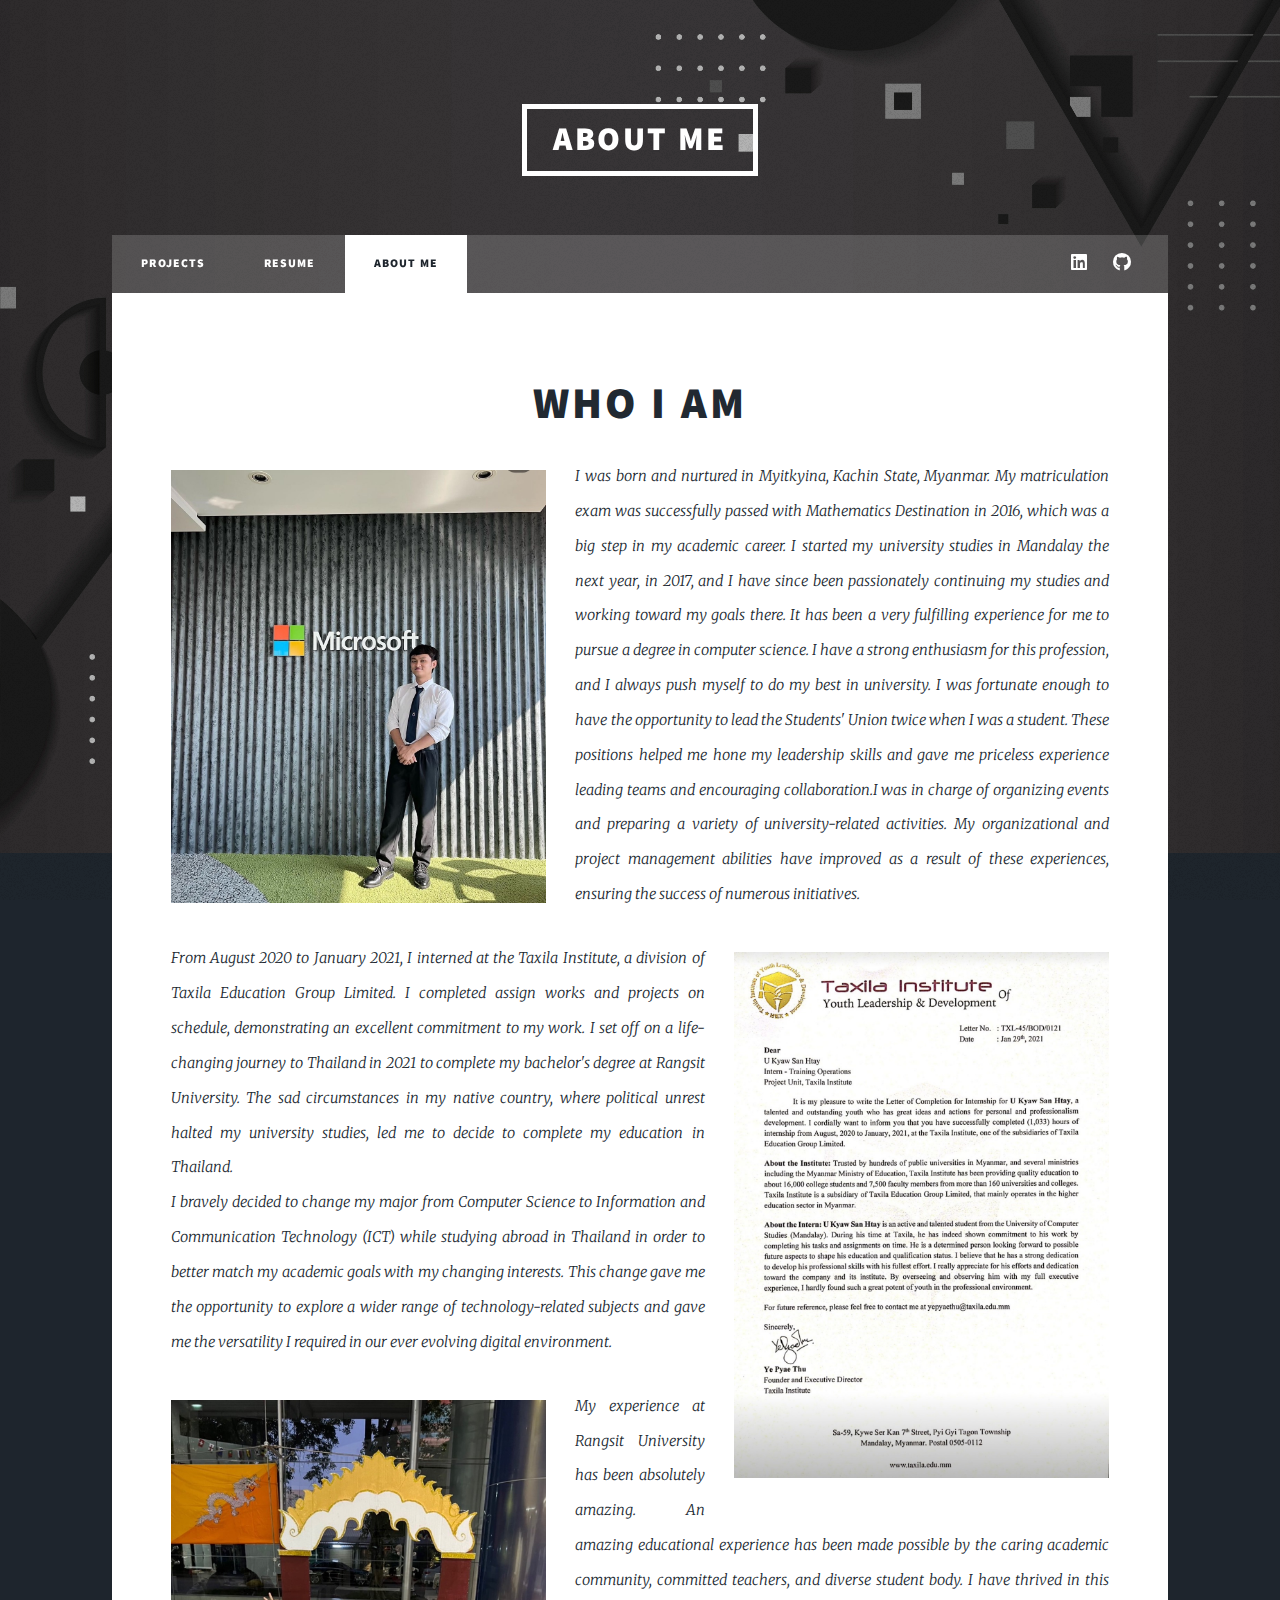
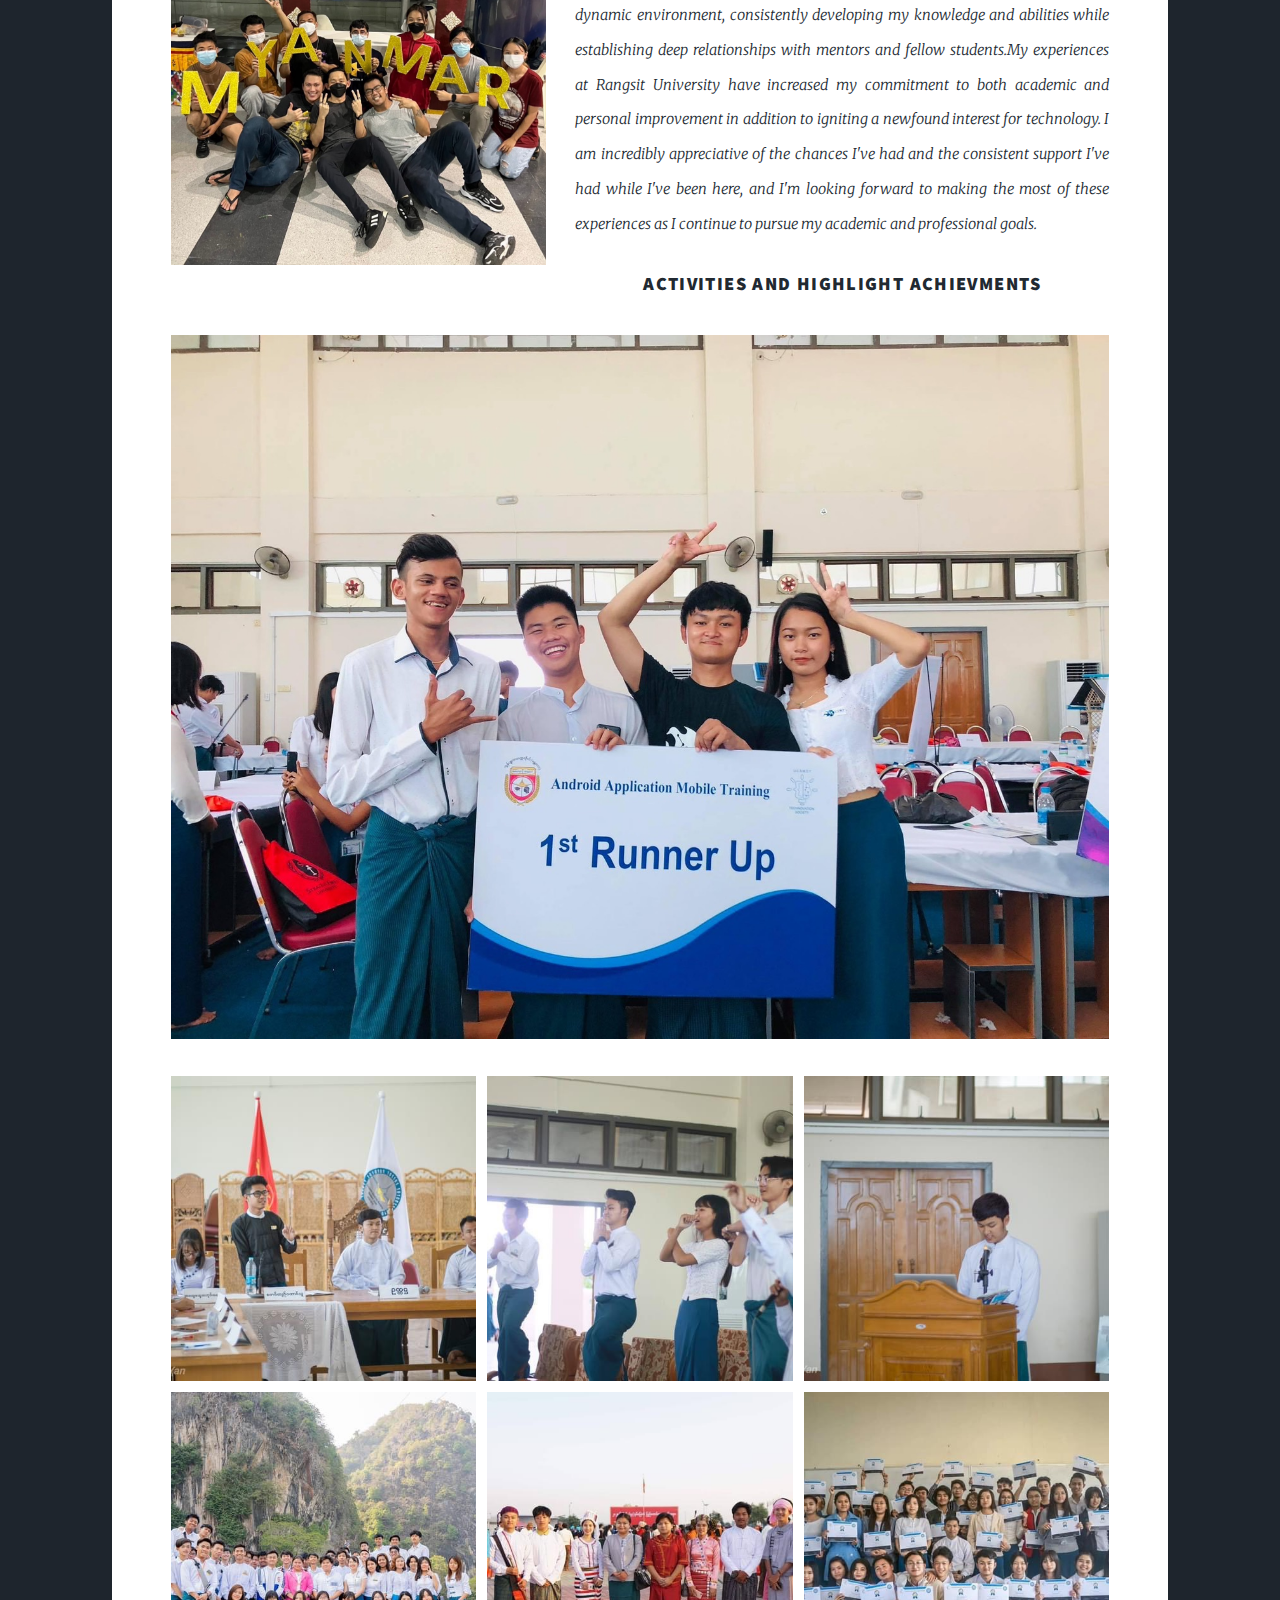
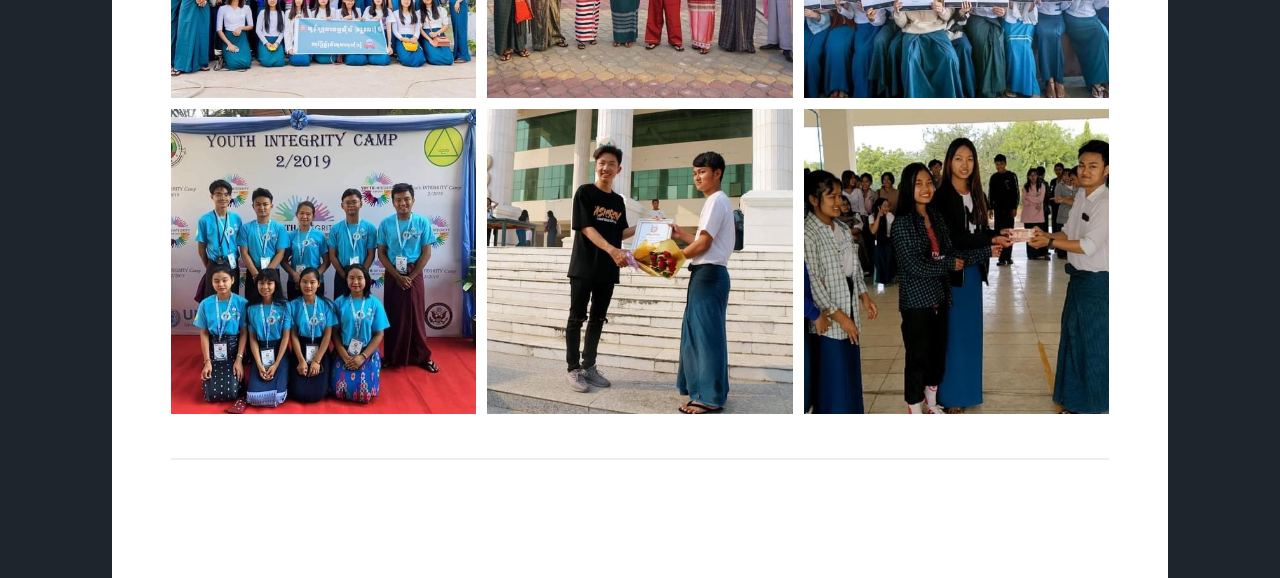
==== commit 39c4f6ca: "add image" ====
--- a/activities.html
+++ b/activities.html
@@ -1,12 +1,8 @@
 <!DOCTYPE HTML>
-<!--
-	Massively by HTML5 UP
-	html5up.net | @ajlkn
-	Free for personal and commercial use under the CCA 3.0 license (html5up.net/license)
--->
+
 <html>
 	<head>
-		<title>Elements Reference - Massively by HTML5 UP</title>
+		<title>Kyaw San Htay Portfolio</title>
 		<meta charset="utf-8" />
 		<meta name="viewport" content="width=device-width, initial-scale=1, user-scalable=no" />
 		<link rel="stylesheet" href="assets/css/main.css" />
@@ -19,7 +15,7 @@
 
 				<!-- Header -->
 					<header id="header">
-						<a href="index.html" class="logo">Activities</a>
+						<a href="index.html" class="logo">About Me</a>
 					</header>
 
 				<!-- Nav -->
@@ -27,11 +23,11 @@
 						<ul class="links">
 							<li><a href="index.html">Projects</a></li>
 							<li><a href="resume.html">Resume</a></li>
-							<li class="active"><a href="activities.html">Activities</a></li>
+							<li class="active"><a href="activities.html">About Me</a></li>
 						</ul>
 						<ul class="icons">
-							<li><a href="#" class="icon brands fa-linkedin"><span class="label">Twitter</span></a></li>
-							<li><a href="#" class="icon brands fa-github"><span class="label">GitHub</span></a></li>
+							<li><a href="https://www.linkedin.com/in/kyaw-san-htay-stephan-b58582201/" class="icon brands fa-linkedin"><span class="label">Linkedin</span></a></li>
+							<li><a href="https://github.com/Kyaw-San-Htay" class="icon brands fa-github"><span class="label">GitHub</span></a></li>
 						</ul>
 					</nav>
 
@@ -74,11 +70,7 @@
 								</header>
 							</section>
 					</div>		
-				<!-- Copyright -->
-					<div id="copyright">
-						<ul><li>&copy; Untitled</li><li>Design: <a href="https://html5up.net">HTML5 UP</a></li></ul>
-					</div>
-
+				
 			</div>
 
 		<!-- Scripts -->
